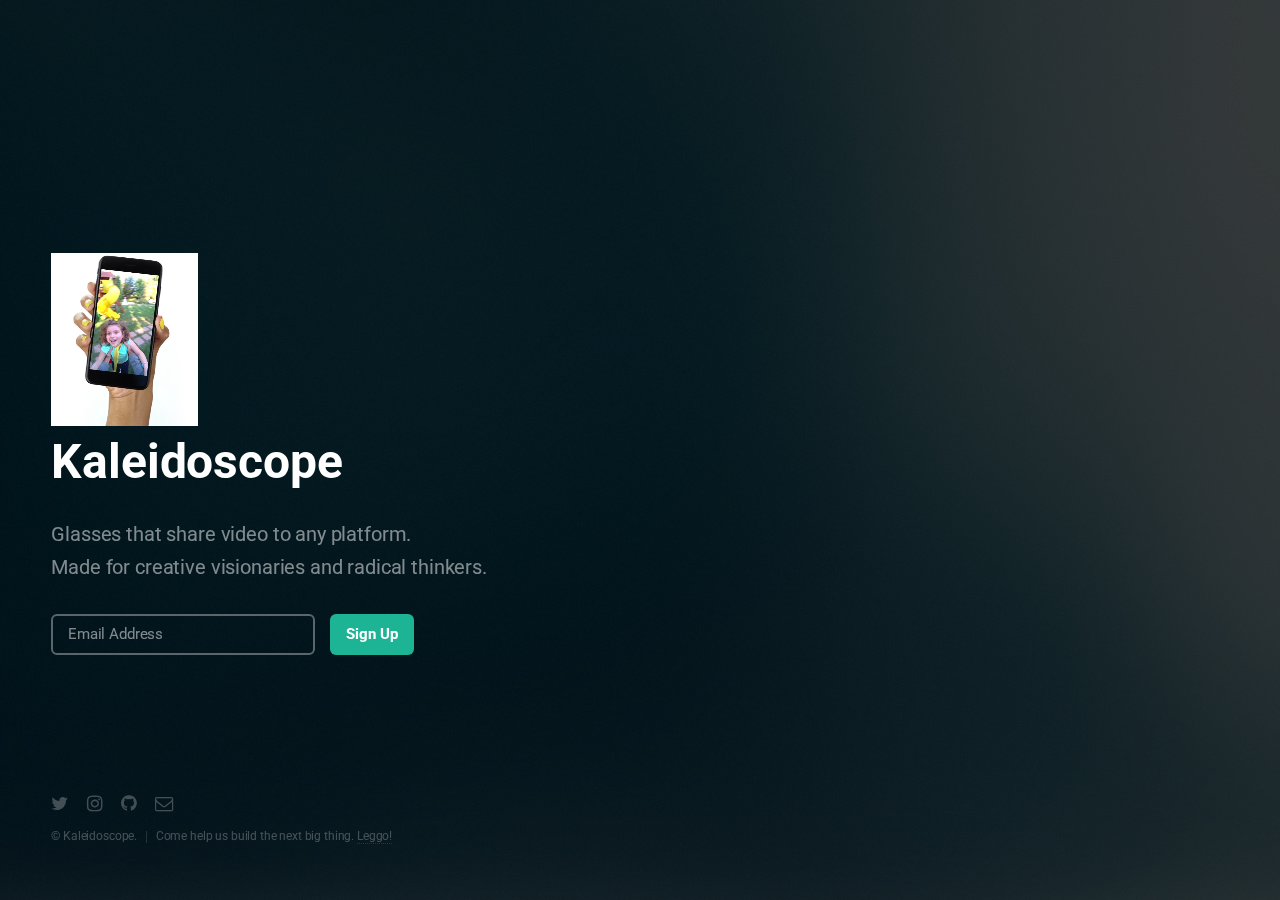
==== new/index.html @ 148930d8 "Use html5 video" ====
<!DOCTYPE HTML>
<!--
	Eventually by HTML5 UP
	html5up.net | @ajlkn
	Free for personal and commercial use under the CCA 3.0 license (html5up.net/license)
-->
<html>
	<head>
		<title>Kaleidoscope</title>
		<meta charset="utf-8" />
		<meta name="viewport" content="width=device-width, initial-scale=1, user-scalable=no" />
		<!--[if lte IE 8]><script src="assets/js/ie/html5shiv.js"></script><![endif]-->
		<link rel="stylesheet" href="assets/css/main.css" />
		<!--[if lte IE 8]><link rel="stylesheet" href="assets/css/ie8.css" /><![endif]-->
		<!--[if lte IE 9]><link rel="stylesheet" href="assets/css/ie9.css" /><![endif]-->
	</head>
	<body>

		<!-- Header -->
			<header id="header">
				<video style="width: 10em;" loop autoplay muted poster="images/circle.jpg">
				  <source src="images/circle.webm" type="video/webm">
				  <source src="images/circle.mp4" type="video/mp4">
				  Your browser does not support HTML5 video.
				</video>
				<h1>Kaleidoscope</h1>
				<p>Glasses that share video to any platform.<br />
				Made for creative visionaries and radical thinkers.</p>
			</header>

		<!-- Signup Form -->
			<form id="signup-form" method="post" action="#">
				<input type="email" name="email" id="email" placeholder="Email Address" />
				<input type="submit" value="Sign Up" />
			</form>

		<!-- Footer -->
			<footer id="footer">
				<ul class="icons">
					<li><a href="#" class="icon fa-twitter"><span class="label">Twitter</span></a></li>
					<li><a href="https://www.instagram.com/kaleidos.co/" class="icon fa-instagram"><span class="label">Instagram</span></a></li>
					<li><a href="#" class="icon fa-github"><span class="label">GitHub</span></a></li>
					<li><a href="&#109;&#x61;&#105;&#x6c;&#116;&#111;&#x3a;&#x76;&#105;&#x65;&#119;&#115;&#x40;&#x6b;&#x61;&#108;&#x65;&#x69;&#100;&#x6f;&#x73;&#x2e;&#99;&#111;" class="icon fa-envelope-o"><span class="label">Email</span></a></li>
				</ul>
				<ul class="copyright">
					<li>&copy; Kaleidoscope.</li><li>Come help us build the next big thing. <a href="&#109;&#x61;&#105;&#x6c;&#116;&#111;&#x3a;&#x76;&#105;&#x65;&#119;&#115;&#x40;&#x6b;&#x61;&#108;&#x65;&#x69;&#100;&#x6f;&#x73;&#x2e;&#99;&#111;">Leggo!</a></li>
				</ul>
			</footer>

		<!-- Scripts -->
			<!--[if lte IE 8]><script src="assets/js/ie/respond.min.js"></script><![endif]-->
			<script src="assets/js/main.js"></script>

	</body>
</html>
---- new/assets/css/main.css ----
@import url(font-awesome.min.css);
@import url("https://fonts.googleapis.com/css?family=Roboto:400,700");

/*
	Eventually by HTML5 UP
	html5up.net | @ajlkn
	Free for personal and commercial use under the CCA 3.0 license (html5up.net/license)
*/

/* Reset */

	html, body, div, span, applet, object, iframe, h1, h2, h3, h4, h5, h6, p, blockquote, pre, a, abbr, acronym, address, big, cite, code, del, dfn, em, img, ins, kbd, q, s, samp, small, strike, strong, sub, sup, tt, var, b, u, i, center, dl, dt, dd, ol, ul, li, fieldset, form, label, legend, table, caption, tbody, tfoot, thead, tr, th, td, article, aside, canvas, details, embed, figure, figcaption, footer, header, hgroup, menu, nav, output, ruby, section, summary, time, mark, audio, video {
		margin: 0;
		padding: 0;
		border: 0;
		font-size: 100%;
		font: inherit;
		vertical-align: baseline;
	}

	article, aside, details, figcaption, figure, footer, header, hgroup, menu, nav, section {
		display: block;
	}

	body {
		line-height: 1;
	}

	ol, ul {
		list-style: none;
	}

	blockquote, q {
		quotes: none;
	}

	blockquote:before, blockquote:after, q:before, q:after {
		content: '';
		content: none;
	}

	table {
		border-collapse: collapse;
		border-spacing: 0;
	}

	body {
		-webkit-text-size-adjust: none;
	}

/* Box Model */

	*, *:before, *:after {
		-moz-box-sizing: border-box;
		-webkit-box-sizing: border-box;
		box-sizing: border-box;
	}

/* Basic */

	@-ms-viewport {
		width: device-width;
	}

	body {
		-ms-overflow-style: scrollbar;
	}

	@media screen and (max-width: 480px) {

		html, body {
			min-width: 320px;
		}

	}

	html, body {
		height: 100%;
		overflow-x: hidden;
		width: 100%;
	}

		@media screen and (max-height: 640px) {

			html, body {
				height: auto;
				min-height: 100%;
			}

		}

	body {
		display: -moz-flex;
		display: -webkit-flex;
		display: -ms-flex;
		display: flex;
		-moz-flex-direction: column;
		-webkit-flex-direction: column;
		-ms-flex-direction: column;
		flex-direction: column;
		-moz-justify-content: center;
		-webkit-justify-content: center;
		-ms-justify-content: center;
		justify-content: center;
		background-color: #000;
		padding: 6em 4em 4em 4em;
	}

		body > * {
			position: relative;
			z-index: 2;
		}

		body.is-loading *, body.is-loading *:before, body.is-loading *:after {
			-moz-animation: none !important;
			-webkit-animation: none !important;
			-ms-animation: none !important;
			animation: none !important;
			-moz-transition: none !important;
			-webkit-transition: none !important;
			-ms-transition: none !important;
			transition: none !important;
		}

		@media screen and (max-width: 1680px) {

			body {
				padding: 6em 3.5em 3.5em 3.5em;
			}

		}

		@media screen and (max-width: 736px) {

			body {
				padding: 5em 2em 2em 2em;
			}

		}

		@media screen and (max-width: 360px) {

			body {
				padding: 5em 1.25em 1.25em 1.25em;
			}

		}

/* BG */

	#bg {
		-moz-transition: opacity 2s ease-in-out;
		-webkit-transition: opacity 2s ease-in-out;
		-ms-transition: opacity 2s ease-in-out;
		transition: opacity 2s ease-in-out;
		height: 100%;
		left: 0;
		opacity: 0.25;
		position: fixed;
		top: 0;
		width: 100%;
		z-index: 1;
	}

		#bg div {
			-moz-transition: opacity 3s ease, visibility 3s;
			-webkit-transition: opacity 3s ease, visibility 3s;
			-ms-transition: opacity 3s ease, visibility 3s;
			transition: opacity 3s ease, visibility 3s;
			background-size: cover;
			height: 100%;
			left: 0;
			opacity: 0;
			position: absolute;
			top: 0;
			visibility: hidden;
			width: 150%;
		}

			#bg div.visible {
				-moz-animation: bg 45s linear infinite;
				-webkit-animation: bg 45s linear infinite;
				-ms-animation: bg 45s linear infinite;
				animation: bg 45s linear infinite;
				opacity: 1;
				visibility: visible;
				z-index: 1;
			}

				#bg div.visible.top {
					z-index: 2;
				}

				@media screen and (max-width: 1280px) {

					#bg div.visible {
						-moz-animation: bg 29.25s linear infinite;
						-webkit-animation: bg 29.25s linear infinite;
						-ms-animation: bg 29.25s linear infinite;
						animation: bg 29.25s linear infinite;
					}

				}

				@media screen and (max-width: 736px) {

					#bg div.visible {
						-moz-animation: bg 18s linear infinite;
						-webkit-animation: bg 18s linear infinite;
						-ms-animation: bg 18s linear infinite;
						animation: bg 18s linear infinite;
					}

				}

			#bg div:only-child {
				-moz-animation-direction: alternate !important;
				-webkit-animation-direction: alternate !important;
				-ms-animation-direction: alternate !important;
				animation-direction: alternate !important;
			}

		body.is-loading #bg {
			opacity: 0;
		}

	@-moz-keyframes bg {
		0% {
			-moz-transform: translateX(0);
			-webkit-transform: translateX(0);
			-ms-transform: translateX(0);
			transform: translateX(0);
		}

		100% {
			-moz-transform: translateX(-25%);
			-webkit-transform: translateX(-25%);
			-ms-transform: translateX(-25%);
			transform: translateX(-25%);
		}
	}

	@-webkit-keyframes bg {
		0% {
			-moz-transform: translateX(0);
			-webkit-transform: translateX(0);
			-ms-transform: translateX(0);
			transform: translateX(0);
		}

		100% {
			-moz-transform: translateX(-25%);
			-webkit-transform: translateX(-25%);
			-ms-transform: translateX(-25%);
			transform: translateX(-25%);
		}
	}

	@-ms-keyframes bg {
		0% {
			-moz-transform: translateX(0);
			-webkit-transform: translateX(0);
			-ms-transform: translateX(0);
			transform: translateX(0);
		}

		100% {
			-moz-transform: translateX(-25%);
			-webkit-transform: translateX(-25%);
			-ms-transform: translateX(-25%);
			transform: translateX(-25%);
		}
	}

	@keyframes bg {
		0% {
			-moz-transform: translateX(0);
			-webkit-transform: translateX(0);
			-ms-transform: translateX(0);
			transform: translateX(0);
		}

		100% {
			-moz-transform: translateX(-25%);
			-webkit-transform: translateX(-25%);
			-ms-transform: translateX(-25%);
			transform: translateX(-25%);
		}
	}

/* Type */

	body, input, select, textarea {
		color: rgba(255, 255, 255, 0.75);
		font-family: "Roboto", sans-serif;
		font-size: 16pt;
		font-weight: 400;
		letter-spacing: -0.01em;
		line-height: 1.65em;
	}

		@media screen and (max-width: 1680px) {

			body, input, select, textarea {
				font-size: 12pt;
			}

		}

		@media screen and (max-width: 1280px) {

			body, input, select, textarea {
				font-size: 11pt;
			}

		}

		@media screen and (max-width: 980px) {

			body, input, select, textarea {
				font-size: 12pt;
			}

		}

		@media screen and (max-width: 736px) {

			body, input, select, textarea {
				font-size: 12pt;
			}

		}

		@media screen and (max-width: 480px) {

			body, input, select, textarea {
				font-size: 12pt;
			}

		}

	a {
		-moz-transition: border-bottom-color 0.2s ease, color 0.2s ease;
		-webkit-transition: border-bottom-color 0.2s ease, color 0.2s ease;
		-ms-transition: border-bottom-color 0.2s ease, color 0.2s ease;
		transition: border-bottom-color 0.2s ease, color 0.2s ease;
		border-bottom: dotted 1px rgba(255, 255, 255, 0.25);
		color: #1cb495;
		text-decoration: none;
	}

		a:hover {
			border-bottom-color: transparent;
			color: #1cb495 !important;
			text-decoration: none;
		}

	strong, b {
		color: #fff;
		font-weight: 700;
	}

	em, i {
		font-style: italic;
	}

	p {
		margin: 0 0 2em 0;
	}

	h1, h2, h3, h4, h5, h6 {
		color: #fff;
		font-weight: 700;
		line-height: 1em;
		margin: 0 0 1em 0;
	}

		h1 a, h2 a, h3 a, h4 a, h5 a, h6 a {
			color: inherit;
			text-decoration: none;
		}

	h1 {
		font-size: 2.5em;
		line-height: 1.25em;
	}

	h2 {
		font-size: 1.75em;
		line-height: 1.5em;
	}

	h3 {
		font-size: 1.35em;
		line-height: 1.5em;
	}

	h4 {
		font-size: 1.1em;
		line-height: 1.5em;
	}

	h5 {
		font-size: 0.9em;
		line-height: 1.5em;
	}

	h6 {
		font-size: 0.7em;
		line-height: 1.5em;
	}

	sub {
		font-size: 0.8em;
		position: relative;
		top: 0.5em;
	}

	sup {
		font-size: 0.8em;
		position: relative;
		top: -0.5em;
	}

	blockquote {
		border-left: solid 8px rgba(255, 255, 255, 0.35);
		font-style: italic;
		margin: 0 0 2em 0;
		padding: 0.5em 0 0.5em 2em;
	}

	code {
		background: rgba(255, 255, 255, 0.125);
		border-radius: 6px;
		border: solid 2px rgba(255, 255, 255, 0.35);
		font-family: "Courier New", monospace;
		font-size: 0.9em;
		margin: 0 0.25em;
		padding: 0.25em 0.65em;
	}

	pre {
		-webkit-overflow-scrolling: touch;
		font-family: "Courier New", monospace;
		font-size: 0.9em;
		margin: 0 0 2em 0;
	}

		pre code {
			display: block;
			line-height: 1.75em;
			padding: 1em 1.5em;
			overflow-x: auto;
		}

	hr {
		border: 0;
		border-bottom: solid 2px rgba(255, 255, 255, 0.35);
		margin: 2em 0;
	}

		hr.major {
			margin: 3em 0;
		}

/* Section/Article */

	section.special, article.special {
		text-align: center;
	}

	header p {
		color: rgba(255, 255, 255, 0.5);
		position: relative;
		margin: 0 0 1.5em 0;
	}

	header h2 + p {
		font-size: 1.25em;
		margin-top: -1em;
		line-height: 1.5em;
	}

	header h3 + p {
		font-size: 1.1em;
		margin-top: -0.8em;
		line-height: 1.5em;
	}

	header h4 + p,
	header h5 + p,
	header h6 + p {
		font-size: 0.9em;
		margin-top: -0.6em;
		line-height: 1.5em;
	}

	@media screen and (max-width: 980px) {

		header br {
			display: none;
		}

	}

	@media screen and (max-width: 736px) {

		header br {
			display: inline;
		}

	}

	@media screen and (max-width: 480px) {

		header br {
			display: none;
		}

	}

/* Icon */

	.icon {
		text-decoration: none;
		border-bottom: none;
		position: relative;
	}

		.icon:before {
			-moz-osx-font-smoothing: grayscale;
			-webkit-font-smoothing: antialiased;
			font-family: FontAwesome;
			font-style: normal;
			font-weight: normal;
			text-transform: none !important;
		}

		.icon > .label {
			display: none;
		}

/* List */

	ol {
		list-style: decimal;
		margin: 0 0 2em 0;
		padding-left: 1.25em;
	}

		ol li {
			padding-left: 0.25em;
		}

	ul {
		list-style: disc;
		margin: 0 0 2em 0;
		padding-left: 1em;
	}

		ul li {
			padding-left: 0.5em;
		}

		ul.icons {
			cursor: default;
			list-style: none;
			padding-left: 0;
		}

			ul.icons li {
				display: inline-block;
				padding: 0 1em 0 0;
			}

				ul.icons li:last-child {
					padding-right: 0;
				}

				ul.icons li .icon:before {
					font-size: 1.25em;
				}

				ul.icons li a {
					color: inherit;
				}

/* Form */

	form {
		margin: 0 0 2em 0;
	}

		form .message {
			text-decoration: none;
			-moz-transition: opacity 0.2s ease-in-out, -moz-transform 0.2s ease-in-out;
			-webkit-transition: opacity 0.2s ease-in-out, -webkit-transform 0.2s ease-in-out;
			-ms-transition: opacity 0.2s ease-in-out, -ms-transform 0.2s ease-in-out;
			transition: opacity 0.2s ease-in-out, transform 0.2s ease-in-out;
			-moz-transform: scale(1.05);
			-webkit-transform: scale(1.05);
			-ms-transform: scale(1.05);
			transform: scale(1.05);
			height: 2.75em;
			line-height: 2.75em;
			opacity: 0;
		}

			form .message:before {
				-moz-osx-font-smoothing: grayscale;
				-webkit-font-smoothing: antialiased;
				font-family: FontAwesome;
				font-style: normal;
				font-weight: normal;
				text-transform: none !important;
			}

			form .message:before {
				margin-right: 0.5em;
			}

			form .message.visible {
				-moz-transform: scale(1);
				-webkit-transform: scale(1);
				-ms-transform: scale(1);
				transform: scale(1);
				opacity: 1;
			}

			form .message.success {
				color: #1cb495;
			}

				form .message.success:before {
					content: '\f00c';
				}

			form .message.failure {
				color: #ff2361;
			}

				form .message.failure:before {
					content: '\f119';
				}

	label {
		color: #fff;
		display: block;
		font-size: 0.9em;
		font-weight: 700;
		margin: 0 0 1em 0;
	}

	@-moz-keyframes focus {
		0% {
			-moz-transform: scale(1);
			-webkit-transform: scale(1);
			-ms-transform: scale(1);
			transform: scale(1);
		}

		50% {
			-moz-transform: scale(1.025);
			-webkit-transform: scale(1.025);
			-ms-transform: scale(1.025);
			transform: scale(1.025);
		}

		100% {
			-moz-transform: scale(1);
			-webkit-transform: scale(1);
			-ms-transform: scale(1);
			transform: scale(1);
		}
	}

	@-webkit-keyframes focus {
		0% {
			-moz-transform: scale(1);
			-webkit-transform: scale(1);
			-ms-transform: scale(1);
			transform: scale(1);
		}

		50% {
			-moz-transform: scale(1.025);
			-webkit-transform: scale(1.025);
			-ms-transform: scale(1.025);
			transform: scale(1.025);
		}

		100% {
			-moz-transform: scale(1);
			-webkit-transform: scale(1);
			-ms-transform: scale(1);
			transform: scale(1);
		}
	}

	@-ms-keyframes focus {
		0% {
			-moz-transform: scale(1);
			-webkit-transform: scale(1);
			-ms-transform: scale(1);
			transform: scale(1);
		}

		50% {
			-moz-transform: scale(1.025);
			-webkit-transform: scale(1.025);
			-ms-transform: scale(1.025);
			transform: scale(1.025);
		}

		100% {
			-moz-transform: scale(1);
			-webkit-transform: scale(1);
			-ms-transform: scale(1);
			transform: scale(1);
		}
	}

	@keyframes focus {
		0% {
			-moz-transform: scale(1);
			-webkit-transform: scale(1);
			-ms-transform: scale(1);
			transform: scale(1);
		}

		50% {
			-moz-transform: scale(1.025);
			-webkit-transform: scale(1.025);
			-ms-transform: scale(1.025);
			transform: scale(1.025);
		}

		100% {
			-moz-transform: scale(1);
			-webkit-transform: scale(1);
			-ms-transform: scale(1);
			transform: scale(1);
		}
	}

	input[type="text"],
	input[type="password"],
	input[type="email"],
	select,
	textarea {
		-moz-appearance: none;
		-webkit-appearance: none;
		-ms-appearance: none;
		appearance: none;
		-moz-transform: scale(1);
		-webkit-transform: scale(1);
		-ms-transform: scale(1);
		transform: scale(1);
		-moz-transition: border-color 0.2s ease, background-color 0.2s ease;
		-webkit-transition: border-color 0.2s ease, background-color 0.2s ease;
		-ms-transition: border-color 0.2s ease, background-color 0.2s ease;
		transition: border-color 0.2s ease, background-color 0.2s ease;
		background-color: transparent;
		border-radius: 6px;
		border: none;
		border: solid 2px rgba(255, 255, 255, 0.35);
		color: inherit;
		display: block;
		outline: 0;
		padding: 0 1em;
		text-decoration: none;
		width: 100%;
	}

		input[type="text"]:invalid,
		input[type="password"]:invalid,
		input[type="email"]:invalid,
		select:invalid,
		textarea:invalid {
			box-shadow: none;
		}

		input[type="text"]:focus,
		input[type="password"]:focus,
		input[type="email"]:focus,
		select:focus,
		textarea:focus {
			-moz-animation: focus 0.1s;
			-webkit-animation: focus 0.1s;
			-ms-animation: focus 0.1s;
			animation: focus 0.1s;
			background-color: rgba(255, 255, 255, 0.125);
			border-color: #1cb495;
		}

	.select-wrapper {
		text-decoration: none;
		display: block;
		position: relative;
	}

		.select-wrapper:before {
			-moz-osx-font-smoothing: grayscale;
			-webkit-font-smoothing: antialiased;
			font-family: FontAwesome;
			font-style: normal;
			font-weight: normal;
			text-transform: none !important;
		}

		.select-wrapper:before {
			color: rgba(255, 255, 255, 0.35);
			content: '\f078';
			display: block;
			height: 2.75em;
			line-height: 2.75em;
			pointer-events: none;
			position: absolute;
			right: 0;
			text-align: center;
			top: 0;
			width: 2.75em;
		}

		.select-wrapper select::-ms-expand {
			display: none;
		}

	input[type="text"],
	input[type="password"],
	input[type="email"],
	select {
		height: 2.75em;
	}

	textarea {
		padding: 0.75em 1em;
	}

	input[type="checkbox"],
	input[type="radio"] {
		-moz-appearance: none;
		-webkit-appearance: none;
		-ms-appearance: none;
		appearance: none;
		display: block;
		float: left;
		margin-right: -2em;
		opacity: 0;
		width: 1em;
		z-index: -1;
	}

		input[type="checkbox"] + label,
		input[type="radio"] + label {
			text-decoration: none;
			color: rgba(255, 255, 255, 0.75);
			cursor: pointer;
			display: inline-block;
			font-size: 1em;
			font-weight: 400;
			padding-left: 2.4em;
			padding-right: 0.75em;
			position: relative;
		}

			input[type="checkbox"] + label:before,
			input[type="radio"] + label:before {
				-moz-osx-font-smoothing: grayscale;
				-webkit-font-smoothing: antialiased;
				font-family: FontAwesome;
				font-style: normal;
				font-weight: normal;
				text-transform: none !important;
			}

			input[type="checkbox"] + label:before,
			input[type="radio"] + label:before {
				background: rgba(255, 255, 255, 0.125);
				border-radius: 6px;
				border: solid 2px rgba(255, 255, 255, 0.35);
				content: '';
				display: inline-block;
				height: 1.65em;
				left: 0;
				line-height: 1.58125em;
				position: absolute;
				text-align: center;
				top: 0;
				width: 1.65em;
			}

		input[type="checkbox"]:checked + label:before,
		input[type="radio"]:checked + label:before {
			background: #1cb495;
			border-color: #1cb495;
			color: #ffffff;
			content: '\f00c';
		}

		input[type="checkbox"]:focus + label:before,
		input[type="radio"]:focus + label:before {
			border-color: #1cb495;
			box-shadow: 0 0 0 2px #1cb495;
		}

	input[type="checkbox"] + label:before {
		border-radius: 6px;
	}

	input[type="radio"] + label:before {
		border-radius: 100%;
	}

	::-webkit-input-placeholder {
		color: rgba(255, 255, 255, 0.5) !important;
		opacity: 1.0;
	}

	:-moz-placeholder {
		color: rgba(255, 255, 255, 0.5) !important;
		opacity: 1.0;
	}

	::-moz-placeholder {
		color: rgba(255, 255, 255, 0.5) !important;
		opacity: 1.0;
	}

	:-ms-input-placeholder {
		color: rgba(255, 255, 255, 0.5) !important;
		opacity: 1.0;
	}

	.formerize-placeholder {
		color: rgba(255, 255, 255, 0.5) !important;
		opacity: 1.0;
	}

/* Button */

	input[type="submit"],
	input[type="reset"],
	input[type="button"],
	button,
	.button {
		-moz-appearance: none;
		-webkit-appearance: none;
		-ms-appearance: none;
		appearance: none;
		-moz-transition: background-color 0.2s ease-in-out, color 0.2s ease-in-out, opacity 0.2s ease-in-out;
		-webkit-transition: background-color 0.2s ease-in-out, color 0.2s ease-in-out, opacity 0.2s ease-in-out;
		-ms-transition: background-color 0.2s ease-in-out, color 0.2s ease-in-out, opacity 0.2s ease-in-out;
		transition: background-color 0.2s ease-in-out, color 0.2s ease-in-out, opacity 0.2s ease-in-out;
		background-color: #1cb495;
		border-radius: 6px;
		border: 0;
		color: #ffffff !important;
		cursor: pointer;
		display: inline-block;
		font-weight: 700;
		height: 2.75em;
		line-height: 2.75em;
		padding: 0 1.125em;
		text-align: center;
		text-decoration: none;
		white-space: nowrap;
	}

		input[type="submit"]:hover,
		input[type="reset"]:hover,
		input[type="button"]:hover,
		button:hover,
		.button:hover {
			background-color: #1fcaa7;
		}

		input[type="submit"]:active,
		input[type="reset"]:active,
		input[type="button"]:active,
		button:active,
		.button:active {
			background-color: #199e83;
		}

		input[type="submit"].disabled, input[type="submit"]:disabled,
		input[type="reset"].disabled,
		input[type="reset"]:disabled,
		input[type="button"].disabled,
		input[type="button"]:disabled,
		button.disabled,
		button:disabled,
		.button.disabled,
		.button:disabled {
			opacity: 0.5;
		}

		@media screen and (max-width: 480px) {

			input[type="submit"],
			input[type="reset"],
			input[type="button"],
			button,
			.button {
				padding: 0;
			}

		}

/* Header */

	#header h1 {
		font-size: 3.25em;
		margin: 0 0 0.55em 0;
	}

	#header p {
		font-size: 1.35em;
		line-height: 1.65em;
	}

	#header a {
		color: inherit;
	}

	@media screen and (max-width: 736px) {

		#header h1 {
			font-size: 2em;
		}

		#header p {
			font-size: 1em;
		}

	}

	@media screen and (max-width: 480px) {

		#header {
			margin: 0 0 1em 0;
		}

	}

/* Signup Form */

	#signup-form {
		display: -moz-flex;
		display: -webkit-flex;
		display: -ms-flex;
		display: flex;
		position: relative;
	}

		#signup-form input[type="text"],
		#signup-form input[type="password"],
		#signup-form input[type="email"] {
			width: 18em;
		}

		#signup-form > * {
			margin: 0 0 0 1em;
		}

		#signup-form > :first-child {
			margin: 0 0 0 0;
		}

		@media screen and (max-width: 480px) {

			#signup-form {
				-moz-flex-direction: column;
				-webkit-flex-direction: column;
				-ms-flex-direction: column;
				flex-direction: column;
			}

				#signup-form input[type="type"],
				#signup-form input[type="password"],
				#signup-form input[type="email"] {
					width: 100%;
				}

				#signup-form > * {
					margin: 1.25em 0 0 0;
				}

				#signup-form .message {
					bottom: -1.5em;
					font-size: 0.9em;
					height: 1em;
					left: 0;
					line-height: inherit;
					margin-top: 0;
					position: absolute;
				}

		}

/* Footer */

	#footer {
		-moz-transition: opacity 0.5s ease-in-out;
		-webkit-transition: opacity 0.5s ease-in-out;
		-ms-transition: opacity 0.5s ease-in-out;
		transition: opacity 0.5s ease-in-out;
		bottom: 4em;
		color: rgba(255, 255, 255, 0.5);
		left: 4em;
		opacity: 0.5;
		position: absolute;
	}

		#footer .icons {
			margin: 0 0 0.5em 0;
		}

		#footer .copyright {
			font-size: 0.8em;
			list-style: none;
			padding: 0;
		}

			#footer .copyright li {
				border-left: solid 1px rgba(255, 255, 255, 0.25);
				display: inline-block;
				line-height: 1em;
				margin: 0 0 0 0.75em;
				padding: 0 0 0 0.75em;
			}

				#footer .copyright li:first-child {
					border-left: 0;
					margin-left: 0;
					padding-left: 0;
				}

			#footer .copyright a {
				color: inherit;
			}

		#footer:hover {
			opacity: 1;
		}

		#footer > :last-child {
			margin-bottom: 0;
		}

		@media screen and (max-width: 1680px) {

			#footer {
				bottom: 3.5em;
				left: 3.5em;
			}

		}

		@media screen and (max-width: 736px) {

			#footer {
				bottom: 2em;
				left: 2em;
			}

		}

		@media screen and (max-width: 360px) {

			#footer {
				bottom: 1.25em;
				left: 1.25em;
			}

		}

		@media screen and (max-height: 640px) {

			#footer {
				bottom: auto;
				left: auto;
				margin: 1em 0 0 0;
				position: relative;
			}

		}
---- new/assets/css/ie8.css ----
/*
	Eventually by HTML5 UP
	html5up.net | @ajlkn
	Free for personal and commercial use under the CCA 3.0 license (html5up.net/license)
*/

/* BG */

	#bg {
		-ms-filter: "progid:DXImageTransform.Microsoft.Alpha(Opacity=25)";
	}

/* Type */

	body, input, select, textarea {
		color: #fff;
	}

/* Form */

	input[type="text"],
	input[type="password"],
	input[type="email"],
	select,
	textarea {
		border: solid 2px #fff;
	}
---- new/assets/css/ie9.css ----
/*
	Eventually by HTML5 UP
	html5up.net | @ajlkn
	Free for personal and commercial use under the CCA 3.0 license (html5up.net/license)
*/

/* Signup Form */

	#signup-form > * {
		display: inline-block;
		vertical-align: top;
	}
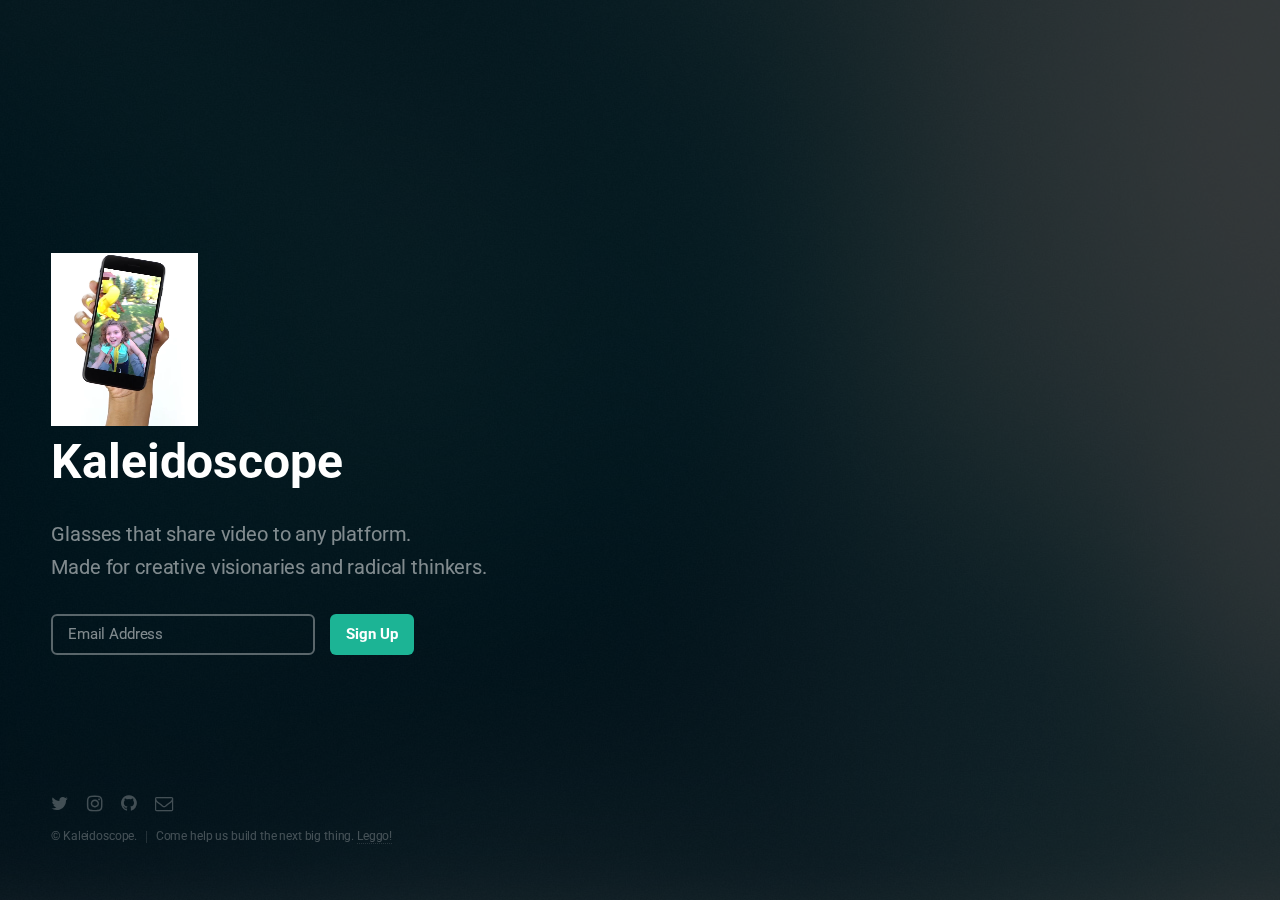
==== commit b8becc46: "Play inline" ====
--- a/new/index.html
+++ b/new/index.html
@@ -18,7 +18,7 @@
 
 		<!-- Header -->
 			<header id="header">
-				<video style="width: 10em;" loop autoplay muted poster="images/circle.jpg">
+				<video style="width: 10em;" loop muted autoplay playsinline webkit-playsinline poster="images/circle.jpg">
 				  <source src="images/circle.webm" type="video/webm">
 				  <source src="images/circle.mp4" type="video/mp4">
 				  Your browser does not support HTML5 video.
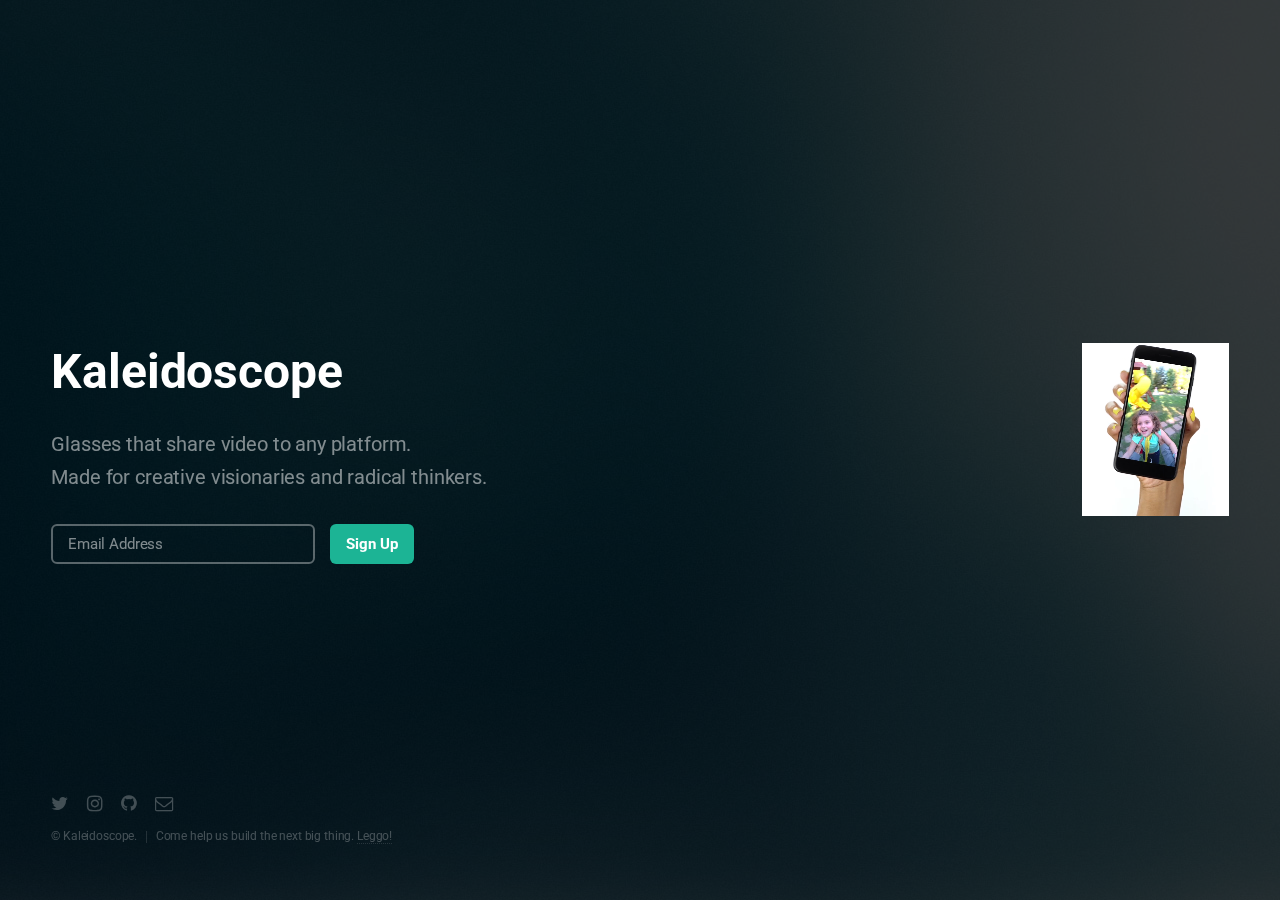
==== commit 4379f479: "Try floating video to right" ====
--- a/new/index.html
+++ b/new/index.html
@@ -18,7 +18,7 @@
 
 		<!-- Header -->
 			<header id="header">
-				<video style="width: 10em;" loop muted autoplay playsinline webkit-playsinline poster="images/circle.jpg">
+				<video style="width: 10em; float: right;" loop muted autoplay playsinline webkit-playsinline poster="images/circle.jpg">
 				  <source src="images/circle.webm" type="video/webm">
 				  <source src="images/circle.mp4" type="video/mp4">
 				  Your browser does not support HTML5 video.
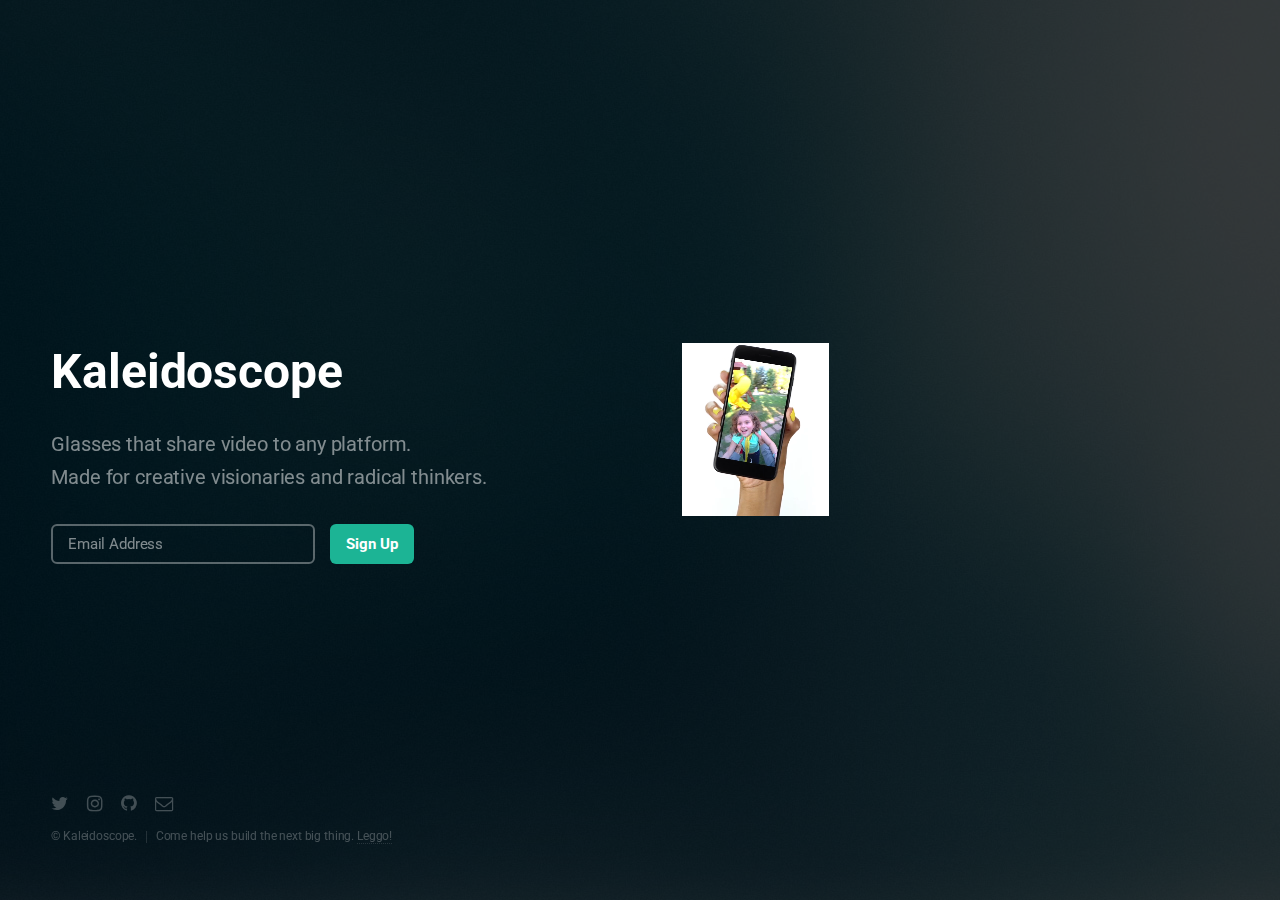
==== commit cd05807e: "Set max-width" ====
--- a/new/index.html
+++ b/new/index.html
@@ -17,7 +17,7 @@
 	<body>
 
 		<!-- Header -->
-			<header id="header">
+			<header id="header" style="max-width: 66%;">
 				<video style="width: 10em; float: right;" loop muted autoplay playsinline webkit-playsinline poster="images/circle.jpg">
 				  <source src="images/circle.webm" type="video/webm">
 				  <source src="images/circle.mp4" type="video/mp4">
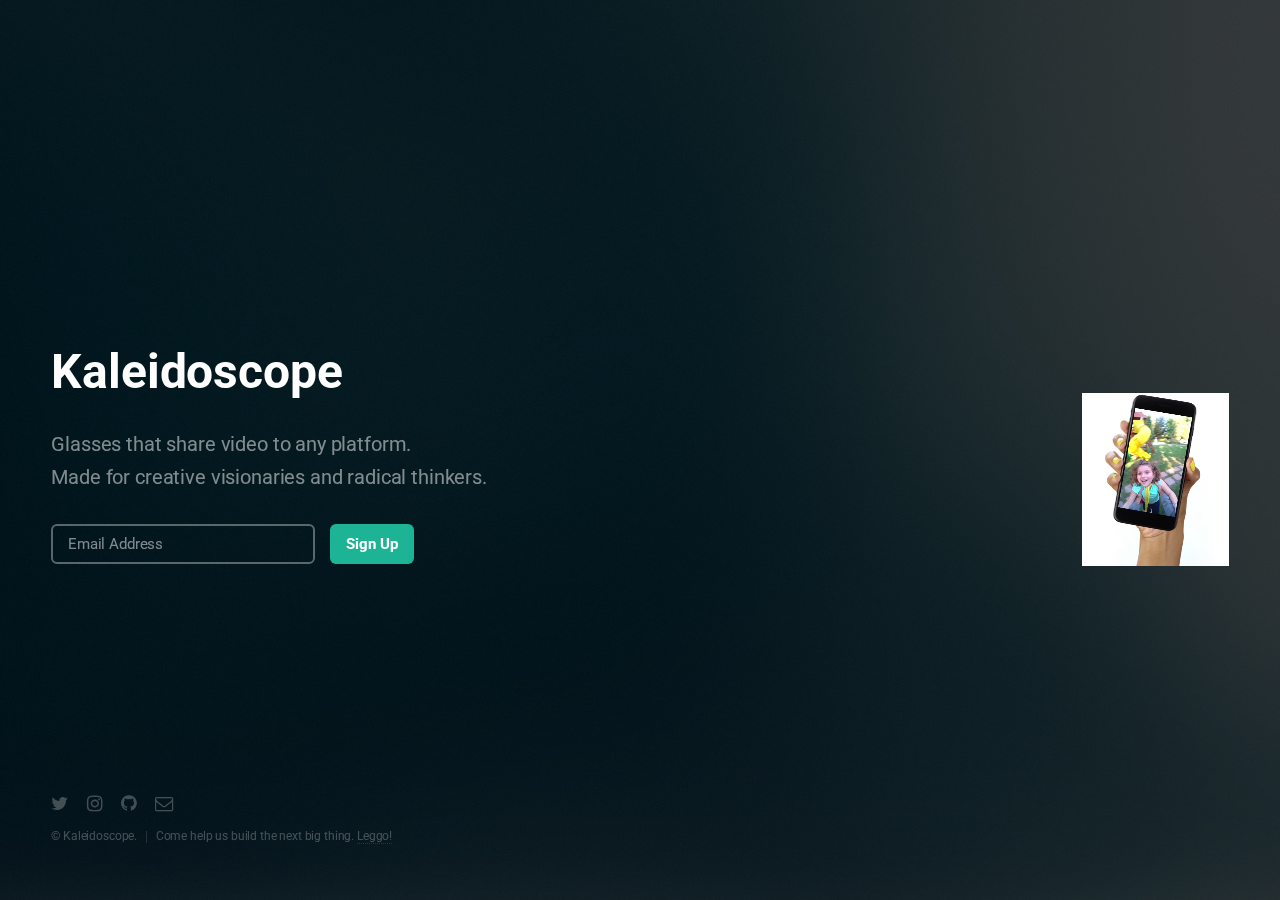
==== commit e3778498: "Make own section and push to right and up" ====
--- a/new/index.html
+++ b/new/index.html
@@ -17,12 +17,7 @@
 	<body>
 
 		<!-- Header -->
-			<header id="header" style="max-width: 66%;">
-				<video style="width: 10em; float: right;" loop muted autoplay playsinline webkit-playsinline poster="images/circle.jpg">
-				  <source src="images/circle.webm" type="video/webm">
-				  <source src="images/circle.mp4" type="video/mp4">
-				  Your browser does not support HTML5 video.
-				</video>
+			<header id="header">
 				<h1>Kaleidoscope</h1>
 				<p>Glasses that share video to any platform.<br />
 				Made for creative visionaries and radical thinkers.</p>
@@ -33,6 +28,14 @@
 				<input type="email" name="email" id="email" placeholder="Email Address" />
 				<input type="submit" value="Sign Up" />
 			</form>
+
+			<section "style: max-width: 66%;">
+				<video style="width: 10em; margin-top: -17%; float: right;" loop muted autoplay playsinline webkit-playsinline poster="images/circle.jpg">
+				  <source src="images/circle.webm" type="video/webm">
+				  <source src="images/circle.mp4" type="video/mp4">
+				  Your browser does not support HTML5 video.
+				</video>
+			</section>
 
 		<!-- Footer -->
 			<footer id="footer">
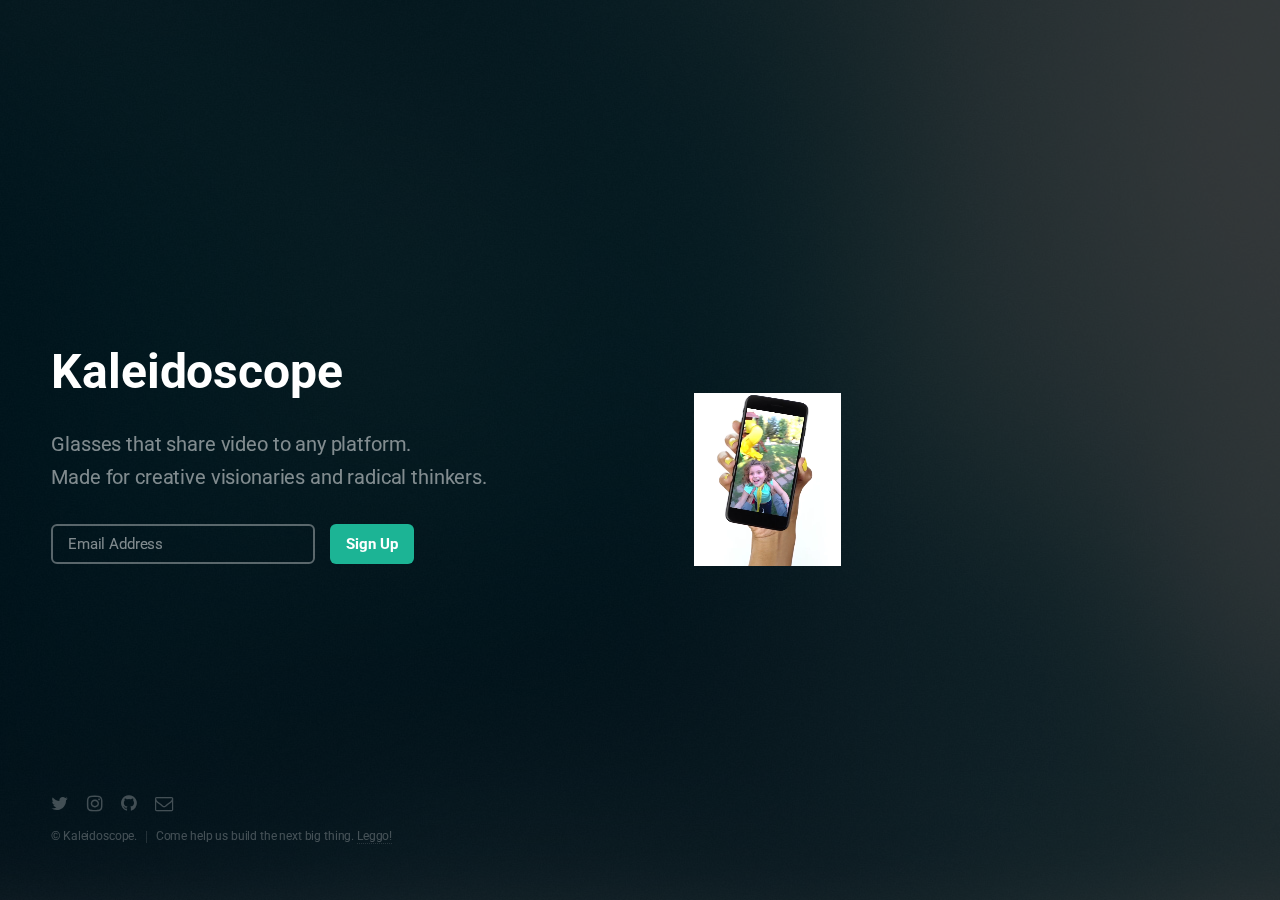
==== commit 27e707af: "Use margin" ====
--- a/new/index.html
+++ b/new/index.html
@@ -29,8 +29,8 @@
 				<input type="submit" value="Sign Up" />
 			</form>
 
-			<section "style: max-width: 66%;">
-				<video style="width: 10em; margin-top: -17%; float: right;" loop muted autoplay playsinline webkit-playsinline poster="images/circle.jpg">
+			<section>
+				<video style="width: 10em; margin: -17% 33% 0 0; float: right;" loop muted autoplay playsinline webkit-playsinline poster="images/circle.jpg">
 				  <source src="images/circle.webm" type="video/webm">
 				  <source src="images/circle.mp4" type="video/mp4">
 				  Your browser does not support HTML5 video.
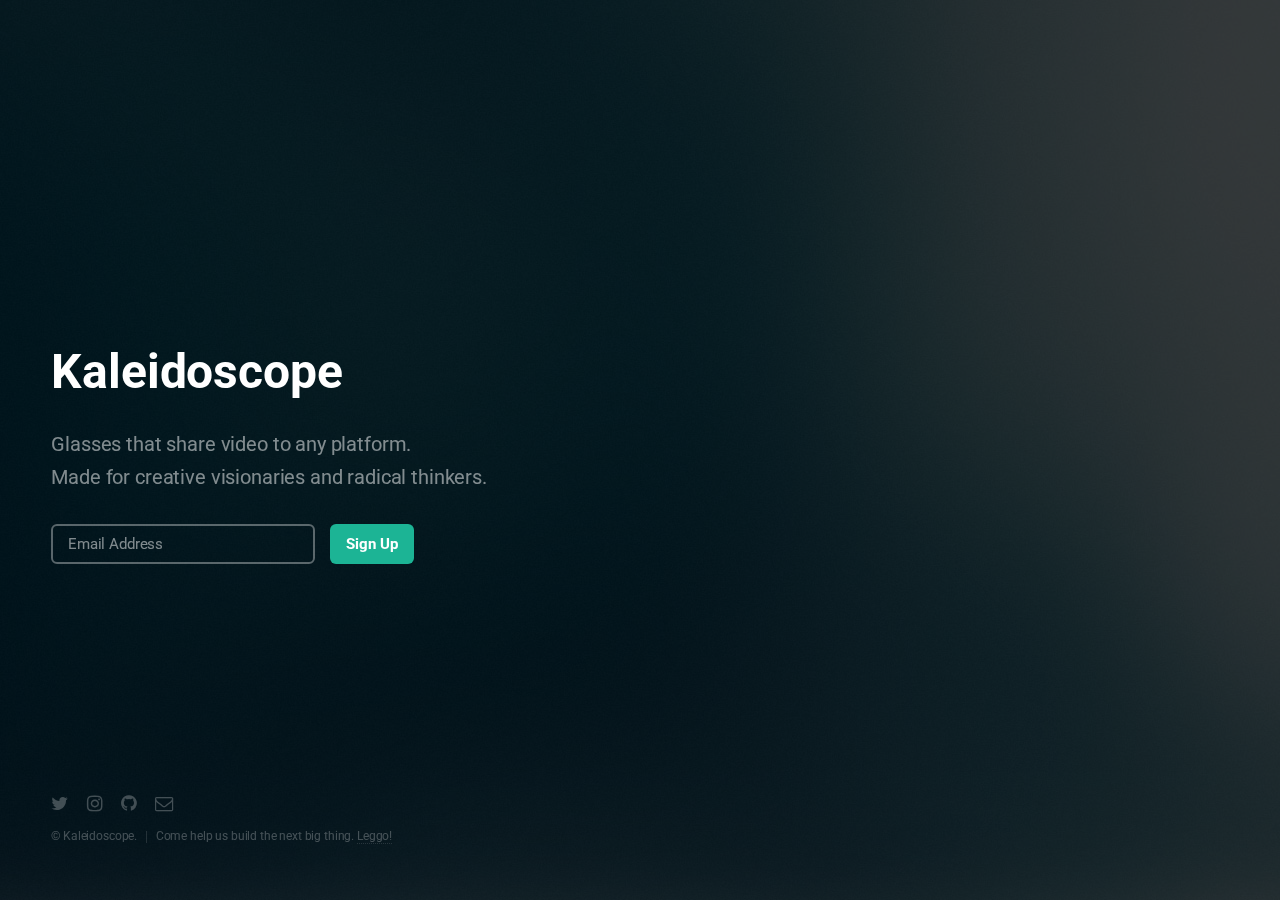
==== commit 66567b2a: "Update main.css" ====
--- a/new/index.html
+++ b/new/index.html
@@ -24,18 +24,20 @@
 			</header>
 
 		<!-- Signup Form -->
+			<div style="float: right; display: block;">
 			<form id="signup-form" method="post" action="#">
 				<input type="email" name="email" id="email" placeholder="Email Address" />
 				<input type="submit" value="Sign Up" />
 			</form>
 
 			<section>
-				<video style="width: 10em; margin: -17% 33% 0 0; float: right;" loop muted autoplay playsinline webkit-playsinline poster="images/circle.jpg">
+				<video style="position: absolute; top: -7.5em; right: 25%;" loop muted autoplay playsinline webkit-playsinline poster="images/circle.jpg">
 				  <source src="images/circle.webm" type="video/webm">
 				  <source src="images/circle.mp4" type="video/mp4">
 				  Your browser does not support HTML5 video.
 				</video>
 			</section>
+			</div>
 
 		<!-- Footer -->
 			<footer id="footer">
--- a/new/assets/css/main.css
+++ b/new/assets/css/main.css
@@ -495,12 +495,20 @@
 		line-height: 1.5em;
 	}
 
+	video {
+		width: 20em;
+	}
+
 	@media screen and (max-width: 980px) {
 
 		header br {
 			display: none;
 		}
 
+		video {
+			width: 18em;
+		}
+
 	}
 
 	@media screen and (max-width: 736px) {
@@ -509,12 +517,20 @@
 			display: inline;
 		}
 
+		video {
+			width: 16em;
+		}
+
 	}
 
 	@media screen and (max-width: 480px) {
 
 		header br {
 			display: none;
+		}
+
+		video {
+			width: 14em;
 		}
 
 	}
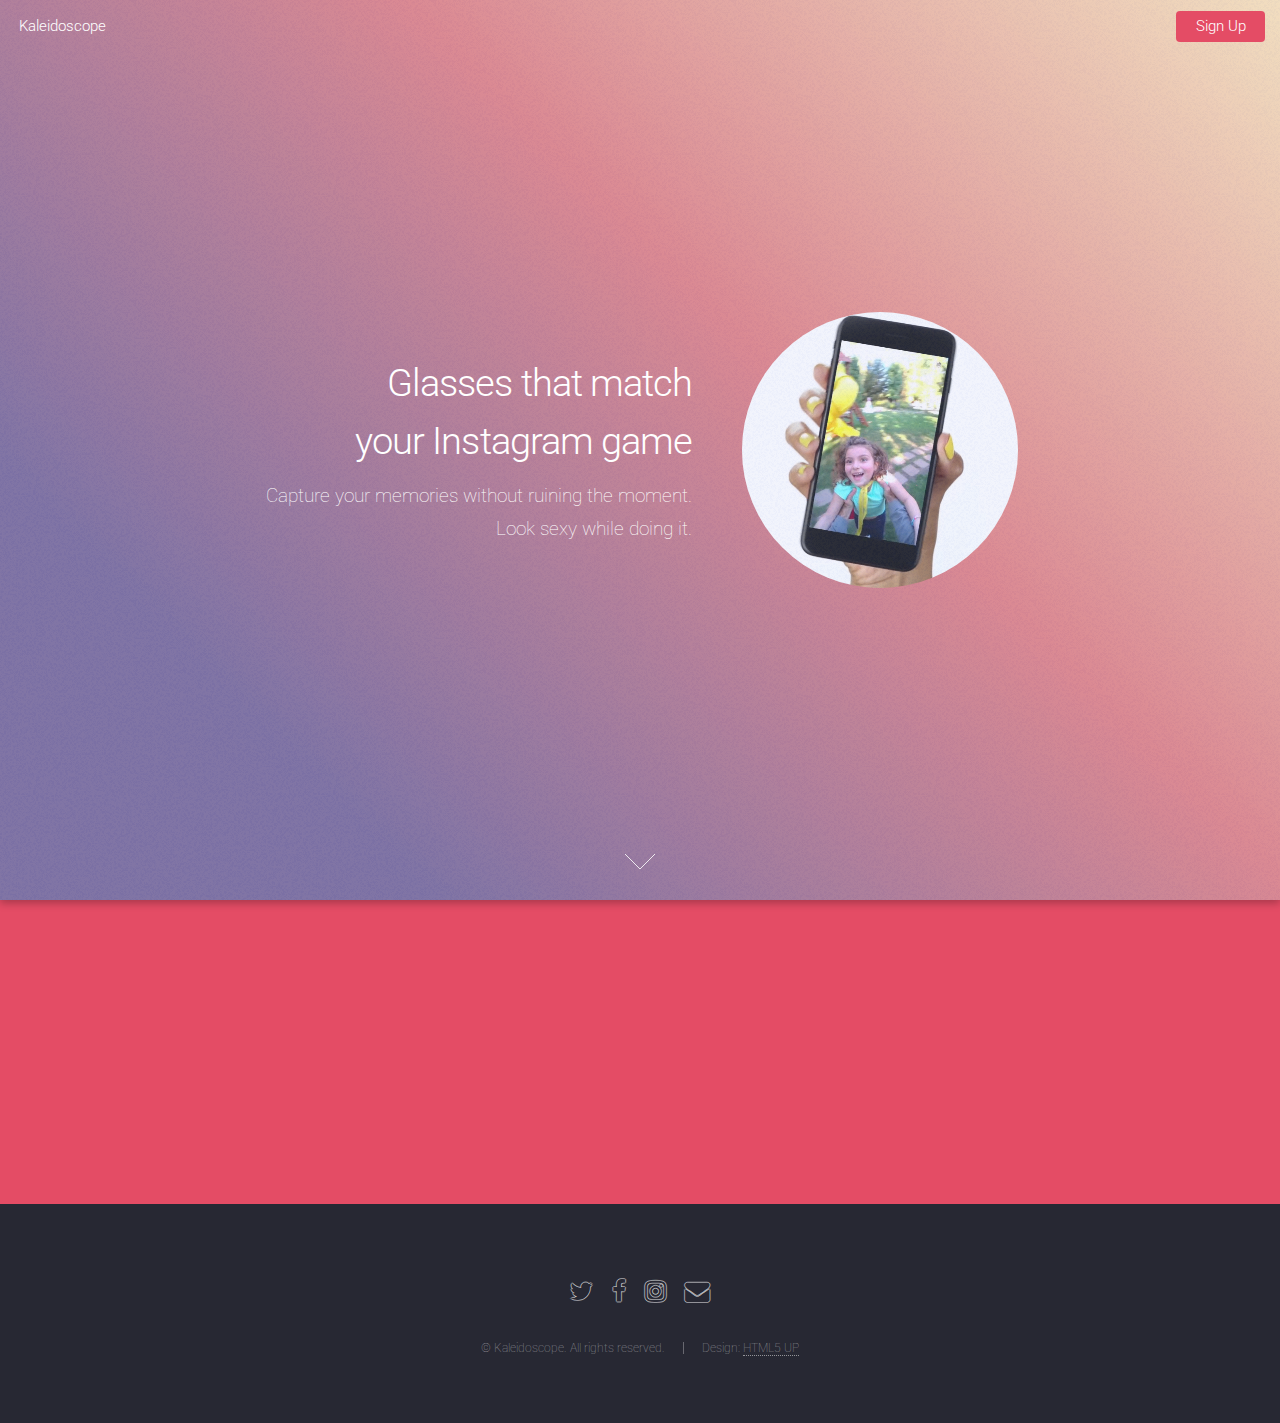
==== commit a2b123c3: "Move to new folder" ====
--- a/new/index.html
+++ b/new/index.html
@@ -1,6 +1,6 @@
 <!DOCTYPE HTML>
 <!--
-	Eventually by HTML5 UP
+	Landed by HTML5 UP
 	html5up.net | @ajlkn
 	Free for personal and commercial use under the CCA 3.0 license (html5up.net/license)
 -->
@@ -8,53 +8,84 @@
 	<head>
 		<title>Kaleidoscope</title>
 		<meta charset="utf-8" />
-		<meta name="viewport" content="width=device-width, initial-scale=1, user-scalable=no" />
+		<meta name="viewport" content="width=device-width, initial-scale=1" />
 		<!--[if lte IE 8]><script src="assets/js/ie/html5shiv.js"></script><![endif]-->
 		<link rel="stylesheet" href="assets/css/main.css" />
+		<!--[if lte IE 9]><link rel="stylesheet" href="assets/css/ie9.css" /><![endif]-->
 		<!--[if lte IE 8]><link rel="stylesheet" href="assets/css/ie8.css" /><![endif]-->
-		<!--[if lte IE 9]><link rel="stylesheet" href="assets/css/ie9.css" /><![endif]-->
 	</head>
-	<body>
+	<body class="landing">
+		<div id="page-wrapper">
 
-		<!-- Header -->
-			<header id="header">
-				<h1>Kaleidoscope</h1>
-				<p>Glasses that share video to any platform.<br />
-				Made for creative visionaries and radical thinkers.</p>
-			</header>
+			<!-- Header -->
+				<header id="header">
+					<h1 id="logo"><a href="index.html">Kaleidoscope</a></h1>
+					<nav id="nav">
+						<ul>
+							<li><a href="#five" class="button special">Sign Up</a></li>
+						</ul>
+					</nav>
+				</header>
 
-		<!-- Signup Form -->
-			<div style="float: right; display: block;">
-			<form id="signup-form" method="post" action="#">
-				<input type="email" name="email" id="email" placeholder="Email Address" />
-				<input type="submit" value="Sign Up" />
-			</form>
+			<!-- Banner -->
+				<section id="banner">
+					<div class="content">
+						<header>
+							<h2>Glasses that match <br /> your Instagram game</h2>
+							<p>Capture your memories without ruining the moment.<br />
+							Look sexy while doing it.</p>
+						</header>
+						<span class="image">
+							<video style="width: 100%;" loop muted autoplay playsinline webkit-playsinline poster="images/circle.jpg">
+							  <source src="images/circle.webm" type="video/webm">
+							  <source src="images/circle.mp4" type="video/mp4">
+							  Your browser does not support HTML5 video.
+							</video>
+						</span>
+					</div>
+					<a href="#five" class="goto-next scrolly">Next</a>
+				</section>
 
-			<section>
-				<video style="position: absolute; top: -7.5em; right: 25%;" loop muted autoplay playsinline webkit-playsinline poster="images/circle.jpg">
-				  <source src="images/circle.webm" type="video/webm">
-				  <source src="images/circle.mp4" type="video/mp4">
-				  Your browser does not support HTML5 video.
-				</video>
-			</section>
-			</div>
+			<!-- Five -->
+				<section id="five" class="wrapper style2 special fade">
+					<div class="container">
+						<header>
+							<h2>Be the first to know when we launch.</h2>
+							<p>Invite-only access to rollout this fall.</p>
+						</header>
+						<form method="post" action="#" class="container 50%">
+							<div class="row uniform 50%">
+								<div class="8u 12u$(xsmall)"><input type="email" name="email" id="email" placeholder="Your Email Address" /></div>
+								<div class="4u$ 12u$(xsmall)"><input type="submit" value="Sign Up" class="fit special" /></div>
+							</div>
+						</form>
+					</div>
+				</section>
 
-		<!-- Footer -->
-			<footer id="footer">
-				<ul class="icons">
-					<li><a href="#" class="icon fa-twitter"><span class="label">Twitter</span></a></li>
-					<li><a href="https://www.instagram.com/kaleidos.co/" class="icon fa-instagram"><span class="label">Instagram</span></a></li>
-					<li><a href="#" class="icon fa-github"><span class="label">GitHub</span></a></li>
-					<li><a href="&#109;&#x61;&#105;&#x6c;&#116;&#111;&#x3a;&#x76;&#105;&#x65;&#119;&#115;&#x40;&#x6b;&#x61;&#108;&#x65;&#x69;&#100;&#x6f;&#x73;&#x2e;&#99;&#111;" class="icon fa-envelope-o"><span class="label">Email</span></a></li>
-				</ul>
-				<ul class="copyright">
-					<li>&copy; Kaleidoscope.</li><li>Come help us build the next big thing. <a href="&#109;&#x61;&#105;&#x6c;&#116;&#111;&#x3a;&#x76;&#105;&#x65;&#119;&#115;&#x40;&#x6b;&#x61;&#108;&#x65;&#x69;&#100;&#x6f;&#x73;&#x2e;&#99;&#111;">Leggo!</a></li>
-				</ul>
-			</footer>
+			<!-- Footer -->
+				<footer id="footer">
+					<ul class="icons">
+						<li><a href="#" class="icon alt fa-twitter"><span class="label">Twitter</span></a></li>
+						<li><a href="#" class="icon alt fa-facebook"><span class="label">Facebook</span></a></li>
+						<li><a href="https://www.instagram.com/kaleidos.co/" class="icon alt fa-instagram"><span class="label">Instagram</span></a></li>
+						<li><a href="&#109;&#x61;&#105;&#x6c;&#116;&#111;&#x3a;&#x76;&#105;&#x65;&#119;&#115;&#x40;&#x6b;&#x61;&#108;&#x65;&#x69;&#100;&#x6f;&#x73;&#x2e;&#99;&#111;" class="icon alt fa-envelope"><span class="label">Email</span></a></li>
+					</ul>
+					<ul class="copyright">
+						<li>&copy; Kaleidoscope. All rights reserved.</li><li>Design: <a href="http://html5up.net">HTML5 UP</a></li>
+					</ul>
+				</footer>
+
+		</div>
 
 		<!-- Scripts -->
+			<script src="assets/js/jquery.min.js"></script>
+			<script src="assets/js/jquery.scrolly.min.js"></script>
+			<script src="assets/js/jquery.dropotron.min.js"></script>
+			<script src="assets/js/jquery.scrollex.min.js"></script>
+			<script src="assets/js/skel.min.js"></script>
+			<script src="assets/js/util.js"></script>
 			<!--[if lte IE 8]><script src="assets/js/ie/respond.min.js"></script><![endif]-->
 			<script src="assets/js/main.js"></script>
 
 	</body>
-</html>
+</html>--- a/new/assets/css/main.css
+++ b/new/assets/css/main.css
@@ -1,8 +1,8 @@
-@import url(font-awesome.min.css);
-@import url("https://fonts.googleapis.com/css?family=Roboto:400,700");
+@import url("font-awesome.min.css");
+@import url("https://fonts.googleapis.com/css?family=Roboto:100,300,100italic,300italic");
 
 /*
-	Eventually by HTML5 UP
+	Landed by HTML5 UP
 	html5up.net | @ajlkn
 	Free for personal and commercial use under the CCA 3.0 license (html5up.net/license)
 */
@@ -56,308 +56,1541 @@
 		box-sizing: border-box;
 	}
 
+/* Containers */
+
+	.container {
+		margin-left: auto;
+		margin-right: auto;
+	}
+
+	.container.\31 25\25 {
+		width: 100%;
+		max-width: 87.5em;
+		min-width: 70em;
+	}
+
+	.container.\37 5\25 {
+		width: 52.5em;
+	}
+
+	.container.\35 0\25 {
+		width: 35em;
+	}
+
+	.container.\32 5\25 {
+		width: 17.5em;
+	}
+
+	.container {
+		width: 70em;
+	}
+
+	@media screen and (max-width: 1680px) {
+
+		.container.\31 25\25 {
+			width: 100%;
+			max-width: 87.5em;
+			min-width: 70em;
+		}
+
+		.container.\37 5\25 {
+			width: 52.5em;
+		}
+
+		.container.\35 0\25 {
+			width: 35em;
+		}
+
+		.container.\32 5\25 {
+			width: 17.5em;
+		}
+
+		.container {
+			width: 70em;
+		}
+
+	}
+
+	@media screen and (max-width: 1280px) {
+
+		.container.\31 25\25 {
+			width: 100%;
+			max-width: 112.5%;
+			min-width: 90%;
+		}
+
+		.container.\37 5\25 {
+			width: 67.5%;
+		}
+
+		.container.\35 0\25 {
+			width: 45%;
+		}
+
+		.container.\32 5\25 {
+			width: 22.5%;
+		}
+
+		.container {
+			width: 90%;
+		}
+
+	}
+
+	@media screen and (max-width: 980px) {
+
+		.container.\31 25\25 {
+			width: 100%;
+			max-width: 125%;
+			min-width: 100%;
+		}
+
+		.container.\37 5\25 {
+			width: 75%;
+		}
+
+		.container.\35 0\25 {
+			width: 50%;
+		}
+
+		.container.\32 5\25 {
+			width: 25%;
+		}
+
+		.container {
+			width: 100% !important;
+		}
+
+	}
+
+	@media screen and (max-width: 736px) {
+
+		.container.\31 25\25 {
+			width: 100%;
+			max-width: 125%;
+			min-width: 100%;
+		}
+
+		.container.\37 5\25 {
+			width: 75%;
+		}
+
+		.container.\35 0\25 {
+			width: 50%;
+		}
+
+		.container.\32 5\25 {
+			width: 25%;
+		}
+
+		.container {
+			width: 100% !important;
+		}
+
+	}
+
+	@media screen and (max-width: 480px) {
+
+		.container.\31 25\25 {
+			width: 100%;
+			max-width: 125%;
+			min-width: 100%;
+		}
+
+		.container.\37 5\25 {
+			width: 75%;
+		}
+
+		.container.\35 0\25 {
+			width: 50%;
+		}
+
+		.container.\32 5\25 {
+			width: 25%;
+		}
+
+		.container {
+			width: 100% !important;
+		}
+
+	}
+
+/* Grid */
+
+	.row {
+		border-bottom: solid 1px transparent;
+		-moz-box-sizing: border-box;
+		-webkit-box-sizing: border-box;
+		box-sizing: border-box;
+	}
+
+	.row > * {
+		float: left;
+		-moz-box-sizing: border-box;
+		-webkit-box-sizing: border-box;
+		box-sizing: border-box;
+	}
+
+	.row:after, .row:before {
+		content: '';
+		display: block;
+		clear: both;
+		height: 0;
+	}
+
+	.row.uniform > * > :first-child {
+		margin-top: 0;
+	}
+
+	.row.uniform > * > :last-child {
+		margin-bottom: 0;
+	}
+
+	.row.\30 \25 > * {
+		padding: 0 0 0 0em;
+	}
+
+	.row.\30 \25 {
+		margin: 0 0 -1px 0em;
+	}
+
+	.row.uniform.\30 \25 > * {
+		padding: 0em 0 0 0em;
+	}
+
+	.row.uniform.\30 \25 {
+		margin: 0em 0 -1px 0em;
+	}
+
+	.row > * {
+		padding: 0 0 0 2.5em;
+	}
+
+	.row {
+		margin: 0 0 -1px -2.5em;
+	}
+
+	.row.uniform > * {
+		padding: 2.5em 0 0 2.5em;
+	}
+
+	.row.uniform {
+		margin: -2.5em 0 -1px -2.5em;
+	}
+
+	.row.\32 00\25 > * {
+		padding: 0 0 0 5em;
+	}
+
+	.row.\32 00\25 {
+		margin: 0 0 -1px -5em;
+	}
+
+	.row.uniform.\32 00\25 > * {
+		padding: 5em 0 0 5em;
+	}
+
+	.row.uniform.\32 00\25 {
+		margin: -5em 0 -1px -5em;
+	}
+
+	.row.\31 50\25 > * {
+		padding: 0 0 0 3.75em;
+	}
+
+	.row.\31 50\25 {
+		margin: 0 0 -1px -3.75em;
+	}
+
+	.row.uniform.\31 50\25 > * {
+		padding: 3.75em 0 0 3.75em;
+	}
+
+	.row.uniform.\31 50\25 {
+		margin: -3.75em 0 -1px -3.75em;
+	}
+
+	.row.\35 0\25 > * {
+		padding: 0 0 0 1.25em;
+	}
+
+	.row.\35 0\25 {
+		margin: 0 0 -1px -1.25em;
+	}
+
+	.row.uniform.\35 0\25 > * {
+		padding: 1.25em 0 0 1.25em;
+	}
+
+	.row.uniform.\35 0\25 {
+		margin: -1.25em 0 -1px -1.25em;
+	}
+
+	.row.\32 5\25 > * {
+		padding: 0 0 0 0.625em;
+	}
+
+	.row.\32 5\25 {
+		margin: 0 0 -1px -0.625em;
+	}
+
+	.row.uniform.\32 5\25 > * {
+		padding: 0.625em 0 0 0.625em;
+	}
+
+	.row.uniform.\32 5\25 {
+		margin: -0.625em 0 -1px -0.625em;
+	}
+
+	.\31 2u, .\31 2u\24 {
+		width: 100%;
+		clear: none;
+		margin-left: 0;
+	}
+
+	.\31 1u, .\31 1u\24 {
+		width: 91.6666666667%;
+		clear: none;
+		margin-left: 0;
+	}
+
+	.\31 0u, .\31 0u\24 {
+		width: 83.3333333333%;
+		clear: none;
+		margin-left: 0;
+	}
+
+	.\39 u, .\39 u\24 {
+		width: 75%;
+		clear: none;
+		margin-left: 0;
+	}
+
+	.\38 u, .\38 u\24 {
+		width: 66.6666666667%;
+		clear: none;
+		margin-left: 0;
+	}
+
+	.\37 u, .\37 u\24 {
+		width: 58.3333333333%;
+		clear: none;
+		margin-left: 0;
+	}
+
+	.\36 u, .\36 u\24 {
+		width: 50%;
+		clear: none;
+		margin-left: 0;
+	}
+
+	.\35 u, .\35 u\24 {
+		width: 41.6666666667%;
+		clear: none;
+		margin-left: 0;
+	}
+
+	.\34 u, .\34 u\24 {
+		width: 33.3333333333%;
+		clear: none;
+		margin-left: 0;
+	}
+
+	.\33 u, .\33 u\24 {
+		width: 25%;
+		clear: none;
+		margin-left: 0;
+	}
+
+	.\32 u, .\32 u\24 {
+		width: 16.6666666667%;
+		clear: none;
+		margin-left: 0;
+	}
+
+	.\31 u, .\31 u\24 {
+		width: 8.3333333333%;
+		clear: none;
+		margin-left: 0;
+	}
+
+	.\31 2u\24 + *,
+	.\31 1u\24 + *,
+	.\31 0u\24 + *,
+	.\39 u\24 + *,
+	.\38 u\24 + *,
+	.\37 u\24 + *,
+	.\36 u\24 + *,
+	.\35 u\24 + *,
+	.\34 u\24 + *,
+	.\33 u\24 + *,
+	.\32 u\24 + *,
+	.\31 u\24 + * {
+		clear: left;
+	}
+
+	.\-11u {
+		margin-left: 91.66667%;
+	}
+
+	.\-10u {
+		margin-left: 83.33333%;
+	}
+
+	.\-9u {
+		margin-left: 75%;
+	}
+
+	.\-8u {
+		margin-left: 66.66667%;
+	}
+
+	.\-7u {
+		margin-left: 58.33333%;
+	}
+
+	.\-6u {
+		margin-left: 50%;
+	}
+
+	.\-5u {
+		margin-left: 41.66667%;
+	}
+
+	.\-4u {
+		margin-left: 33.33333%;
+	}
+
+	.\-3u {
+		margin-left: 25%;
+	}
+
+	.\-2u {
+		margin-left: 16.66667%;
+	}
+
+	.\-1u {
+		margin-left: 8.33333%;
+	}
+
+	@media screen and (max-width: 1680px) {
+
+		.row > * {
+			padding: 0 0 0 2.5em;
+		}
+
+		.row {
+			margin: 0 0 -1px -2.5em;
+		}
+
+		.row.uniform > * {
+			padding: 2.5em 0 0 2.5em;
+		}
+
+		.row.uniform {
+			margin: -2.5em 0 -1px -2.5em;
+		}
+
+		.row.\32 00\25 > * {
+			padding: 0 0 0 5em;
+		}
+
+		.row.\32 00\25 {
+			margin: 0 0 -1px -5em;
+		}
+
+		.row.uniform.\32 00\25 > * {
+			padding: 5em 0 0 5em;
+		}
+
+		.row.uniform.\32 00\25 {
+			margin: -5em 0 -1px -5em;
+		}
+
+		.row.\31 50\25 > * {
+			padding: 0 0 0 3.75em;
+		}
+
+		.row.\31 50\25 {
+			margin: 0 0 -1px -3.75em;
+		}
+
+		.row.uniform.\31 50\25 > * {
+			padding: 3.75em 0 0 3.75em;
+		}
+
+		.row.uniform.\31 50\25 {
+			margin: -3.75em 0 -1px -3.75em;
+		}
+
+		.row.\35 0\25 > * {
+			padding: 0 0 0 1.25em;
+		}
+
+		.row.\35 0\25 {
+			margin: 0 0 -1px -1.25em;
+		}
+
+		.row.uniform.\35 0\25 > * {
+			padding: 1.25em 0 0 1.25em;
+		}
+
+		.row.uniform.\35 0\25 {
+			margin: -1.25em 0 -1px -1.25em;
+		}
+
+		.row.\32 5\25 > * {
+			padding: 0 0 0 0.625em;
+		}
+
+		.row.\32 5\25 {
+			margin: 0 0 -1px -0.625em;
+		}
+
+		.row.uniform.\32 5\25 > * {
+			padding: 0.625em 0 0 0.625em;
+		}
+
+		.row.uniform.\32 5\25 {
+			margin: -0.625em 0 -1px -0.625em;
+		}
+
+		.\31 2u\28xlarge\29, .\31 2u\24\28xlarge\29 {
+			width: 100%;
+			clear: none;
+			margin-left: 0;
+		}
+
+		.\31 1u\28xlarge\29, .\31 1u\24\28xlarge\29 {
+			width: 91.6666666667%;
+			clear: none;
+			margin-left: 0;
+		}
+
+		.\31 0u\28xlarge\29, .\31 0u\24\28xlarge\29 {
+			width: 83.3333333333%;
+			clear: none;
+			margin-left: 0;
+		}
+
+		.\39 u\28xlarge\29, .\39 u\24\28xlarge\29 {
+			width: 75%;
+			clear: none;
+			margin-left: 0;
+		}
+
+		.\38 u\28xlarge\29, .\38 u\24\28xlarge\29 {
+			width: 66.6666666667%;
+			clear: none;
+			margin-left: 0;
+		}
+
+		.\37 u\28xlarge\29, .\37 u\24\28xlarge\29 {
+			width: 58.3333333333%;
+			clear: none;
+			margin-left: 0;
+		}
+
+		.\36 u\28xlarge\29, .\36 u\24\28xlarge\29 {
+			width: 50%;
+			clear: none;
+			margin-left: 0;
+		}
+
+		.\35 u\28xlarge\29, .\35 u\24\28xlarge\29 {
+			width: 41.6666666667%;
+			clear: none;
+			margin-left: 0;
+		}
+
+		.\34 u\28xlarge\29, .\34 u\24\28xlarge\29 {
+			width: 33.3333333333%;
+			clear: none;
+			margin-left: 0;
+		}
+
+		.\33 u\28xlarge\29, .\33 u\24\28xlarge\29 {
+			width: 25%;
+			clear: none;
+			margin-left: 0;
+		}
+
+		.\32 u\28xlarge\29, .\32 u\24\28xlarge\29 {
+			width: 16.6666666667%;
+			clear: none;
+			margin-left: 0;
+		}
+
+		.\31 u\28xlarge\29, .\31 u\24\28xlarge\29 {
+			width: 8.3333333333%;
+			clear: none;
+			margin-left: 0;
+		}
+
+		.\31 2u\24\28xlarge\29 + *,
+		.\31 1u\24\28xlarge\29 + *,
+		.\31 0u\24\28xlarge\29 + *,
+		.\39 u\24\28xlarge\29 + *,
+		.\38 u\24\28xlarge\29 + *,
+		.\37 u\24\28xlarge\29 + *,
+		.\36 u\24\28xlarge\29 + *,
+		.\35 u\24\28xlarge\29 + *,
+		.\34 u\24\28xlarge\29 + *,
+		.\33 u\24\28xlarge\29 + *,
+		.\32 u\24\28xlarge\29 + *,
+		.\31 u\24\28xlarge\29 + * {
+			clear: left;
+		}
+
+		.\-11u\28xlarge\29 {
+			margin-left: 91.66667%;
+		}
+
+		.\-10u\28xlarge\29 {
+			margin-left: 83.33333%;
+		}
+
+		.\-9u\28xlarge\29 {
+			margin-left: 75%;
+		}
+
+		.\-8u\28xlarge\29 {
+			margin-left: 66.66667%;
+		}
+
+		.\-7u\28xlarge\29 {
+			margin-left: 58.33333%;
+		}
+
+		.\-6u\28xlarge\29 {
+			margin-left: 50%;
+		}
+
+		.\-5u\28xlarge\29 {
+			margin-left: 41.66667%;
+		}
+
+		.\-4u\28xlarge\29 {
+			margin-left: 33.33333%;
+		}
+
+		.\-3u\28xlarge\29 {
+			margin-left: 25%;
+		}
+
+		.\-2u\28xlarge\29 {
+			margin-left: 16.66667%;
+		}
+
+		.\-1u\28xlarge\29 {
+			margin-left: 8.33333%;
+		}
+
+	}
+
+	@media screen and (max-width: 1280px) {
+
+		.row > * {
+			padding: 0 0 0 2.5em;
+		}
+
+		.row {
+			margin: 0 0 -1px -2.5em;
+		}
+
+		.row.uniform > * {
+			padding: 2.5em 0 0 2.5em;
+		}
+
+		.row.uniform {
+			margin: -2.5em 0 -1px -2.5em;
+		}
+
+		.row.\32 00\25 > * {
+			padding: 0 0 0 5em;
+		}
+
+		.row.\32 00\25 {
+			margin: 0 0 -1px -5em;
+		}
+
+		.row.uniform.\32 00\25 > * {
+			padding: 5em 0 0 5em;
+		}
+
+		.row.uniform.\32 00\25 {
+			margin: -5em 0 -1px -5em;
+		}
+
+		.row.\31 50\25 > * {
+			padding: 0 0 0 3.75em;
+		}
+
+		.row.\31 50\25 {
+			margin: 0 0 -1px -3.75em;
+		}
+
+		.row.uniform.\31 50\25 > * {
+			padding: 3.75em 0 0 3.75em;
+		}
+
+		.row.uniform.\31 50\25 {
+			margin: -3.75em 0 -1px -3.75em;
+		}
+
+		.row.\35 0\25 > * {
+			padding: 0 0 0 1.25em;
+		}
+
+		.row.\35 0\25 {
+			margin: 0 0 -1px -1.25em;
+		}
+
+		.row.uniform.\35 0\25 > * {
+			padding: 1.25em 0 0 1.25em;
+		}
+
+		.row.uniform.\35 0\25 {
+			margin: -1.25em 0 -1px -1.25em;
+		}
+
+		.row.\32 5\25 > * {
+			padding: 0 0 0 0.625em;
+		}
+
+		.row.\32 5\25 {
+			margin: 0 0 -1px -0.625em;
+		}
+
+		.row.uniform.\32 5\25 > * {
+			padding: 0.625em 0 0 0.625em;
+		}
+
+		.row.uniform.\32 5\25 {
+			margin: -0.625em 0 -1px -0.625em;
+		}
+
+		.\31 2u\28large\29, .\31 2u\24\28large\29 {
+			width: 100%;
+			clear: none;
+			margin-left: 0;
+		}
+
+		.\31 1u\28large\29, .\31 1u\24\28large\29 {
+			width: 91.6666666667%;
+			clear: none;
+			margin-left: 0;
+		}
+
+		.\31 0u\28large\29, .\31 0u\24\28large\29 {
+			width: 83.3333333333%;
+			clear: none;
+			margin-left: 0;
+		}
+
+		.\39 u\28large\29, .\39 u\24\28large\29 {
+			width: 75%;
+			clear: none;
+			margin-left: 0;
+		}
+
+		.\38 u\28large\29, .\38 u\24\28large\29 {
+			width: 66.6666666667%;
+			clear: none;
+			margin-left: 0;
+		}
+
+		.\37 u\28large\29, .\37 u\24\28large\29 {
+			width: 58.3333333333%;
+			clear: none;
+			margin-left: 0;
+		}
+
+		.\36 u\28large\29, .\36 u\24\28large\29 {
+			width: 50%;
+			clear: none;
+			margin-left: 0;
+		}
+
+		.\35 u\28large\29, .\35 u\24\28large\29 {
+			width: 41.6666666667%;
+			clear: none;
+			margin-left: 0;
+		}
+
+		.\34 u\28large\29, .\34 u\24\28large\29 {
+			width: 33.3333333333%;
+			clear: none;
+			margin-left: 0;
+		}
+
+		.\33 u\28large\29, .\33 u\24\28large\29 {
+			width: 25%;
+			clear: none;
+			margin-left: 0;
+		}
+
+		.\32 u\28large\29, .\32 u\24\28large\29 {
+			width: 16.6666666667%;
+			clear: none;
+			margin-left: 0;
+		}
+
+		.\31 u\28large\29, .\31 u\24\28large\29 {
+			width: 8.3333333333%;
+			clear: none;
+			margin-left: 0;
+		}
+
+		.\31 2u\24\28large\29 + *,
+		.\31 1u\24\28large\29 + *,
+		.\31 0u\24\28large\29 + *,
+		.\39 u\24\28large\29 + *,
+		.\38 u\24\28large\29 + *,
+		.\37 u\24\28large\29 + *,
+		.\36 u\24\28large\29 + *,
+		.\35 u\24\28large\29 + *,
+		.\34 u\24\28large\29 + *,
+		.\33 u\24\28large\29 + *,
+		.\32 u\24\28large\29 + *,
+		.\31 u\24\28large\29 + * {
+			clear: left;
+		}
+
+		.\-11u\28large\29 {
+			margin-left: 91.66667%;
+		}
+
+		.\-10u\28large\29 {
+			margin-left: 83.33333%;
+		}
+
+		.\-9u\28large\29 {
+			margin-left: 75%;
+		}
+
+		.\-8u\28large\29 {
+			margin-left: 66.66667%;
+		}
+
+		.\-7u\28large\29 {
+			margin-left: 58.33333%;
+		}
+
+		.\-6u\28large\29 {
+			margin-left: 50%;
+		}
+
+		.\-5u\28large\29 {
+			margin-left: 41.66667%;
+		}
+
+		.\-4u\28large\29 {
+			margin-left: 33.33333%;
+		}
+
+		.\-3u\28large\29 {
+			margin-left: 25%;
+		}
+
+		.\-2u\28large\29 {
+			margin-left: 16.66667%;
+		}
+
+		.\-1u\28large\29 {
+			margin-left: 8.33333%;
+		}
+
+	}
+
+	@media screen and (max-width: 980px) {
+
+		.row > * {
+			padding: 0 0 0 2.5em;
+		}
+
+		.row {
+			margin: 0 0 -1px -2.5em;
+		}
+
+		.row.uniform > * {
+			padding: 2.5em 0 0 2.5em;
+		}
+
+		.row.uniform {
+			margin: -2.5em 0 -1px -2.5em;
+		}
+
+		.row.\32 00\25 > * {
+			padding: 0 0 0 5em;
+		}
+
+		.row.\32 00\25 {
+			margin: 0 0 -1px -5em;
+		}
+
+		.row.uniform.\32 00\25 > * {
+			padding: 5em 0 0 5em;
+		}
+
+		.row.uniform.\32 00\25 {
+			margin: -5em 0 -1px -5em;
+		}
+
+		.row.\31 50\25 > * {
+			padding: 0 0 0 3.75em;
+		}
+
+		.row.\31 50\25 {
+			margin: 0 0 -1px -3.75em;
+		}
+
+		.row.uniform.\31 50\25 > * {
+			padding: 3.75em 0 0 3.75em;
+		}
+
+		.row.uniform.\31 50\25 {
+			margin: -3.75em 0 -1px -3.75em;
+		}
+
+		.row.\35 0\25 > * {
+			padding: 0 0 0 1.25em;
+		}
+
+		.row.\35 0\25 {
+			margin: 0 0 -1px -1.25em;
+		}
+
+		.row.uniform.\35 0\25 > * {
+			padding: 1.25em 0 0 1.25em;
+		}
+
+		.row.uniform.\35 0\25 {
+			margin: -1.25em 0 -1px -1.25em;
+		}
+
+		.row.\32 5\25 > * {
+			padding: 0 0 0 0.625em;
+		}
+
+		.row.\32 5\25 {
+			margin: 0 0 -1px -0.625em;
+		}
+
+		.row.uniform.\32 5\25 > * {
+			padding: 0.625em 0 0 0.625em;
+		}
+
+		.row.uniform.\32 5\25 {
+			margin: -0.625em 0 -1px -0.625em;
+		}
+
+		.\31 2u\28medium\29, .\31 2u\24\28medium\29 {
+			width: 100%;
+			clear: none;
+			margin-left: 0;
+		}
+
+		.\31 1u\28medium\29, .\31 1u\24\28medium\29 {
+			width: 91.6666666667%;
+			clear: none;
+			margin-left: 0;
+		}
+
+		.\31 0u\28medium\29, .\31 0u\24\28medium\29 {
+			width: 83.3333333333%;
+			clear: none;
+			margin-left: 0;
+		}
+
+		.\39 u\28medium\29, .\39 u\24\28medium\29 {
+			width: 75%;
+			clear: none;
+			margin-left: 0;
+		}
+
+		.\38 u\28medium\29, .\38 u\24\28medium\29 {
+			width: 66.6666666667%;
+			clear: none;
+			margin-left: 0;
+		}
+
+		.\37 u\28medium\29, .\37 u\24\28medium\29 {
+			width: 58.3333333333%;
+			clear: none;
+			margin-left: 0;
+		}
+
+		.\36 u\28medium\29, .\36 u\24\28medium\29 {
+			width: 50%;
+			clear: none;
+			margin-left: 0;
+		}
+
+		.\35 u\28medium\29, .\35 u\24\28medium\29 {
+			width: 41.6666666667%;
+			clear: none;
+			margin-left: 0;
+		}
+
+		.\34 u\28medium\29, .\34 u\24\28medium\29 {
+			width: 33.3333333333%;
+			clear: none;
+			margin-left: 0;
+		}
+
+		.\33 u\28medium\29, .\33 u\24\28medium\29 {
+			width: 25%;
+			clear: none;
+			margin-left: 0;
+		}
+
+		.\32 u\28medium\29, .\32 u\24\28medium\29 {
+			width: 16.6666666667%;
+			clear: none;
+			margin-left: 0;
+		}
+
+		.\31 u\28medium\29, .\31 u\24\28medium\29 {
+			width: 8.3333333333%;
+			clear: none;
+			margin-left: 0;
+		}
+
+		.\31 2u\24\28medium\29 + *,
+		.\31 1u\24\28medium\29 + *,
+		.\31 0u\24\28medium\29 + *,
+		.\39 u\24\28medium\29 + *,
+		.\38 u\24\28medium\29 + *,
+		.\37 u\24\28medium\29 + *,
+		.\36 u\24\28medium\29 + *,
+		.\35 u\24\28medium\29 + *,
+		.\34 u\24\28medium\29 + *,
+		.\33 u\24\28medium\29 + *,
+		.\32 u\24\28medium\29 + *,
+		.\31 u\24\28medium\29 + * {
+			clear: left;
+		}
+
+		.\-11u\28medium\29 {
+			margin-left: 91.66667%;
+		}
+
+		.\-10u\28medium\29 {
+			margin-left: 83.33333%;
+		}
+
+		.\-9u\28medium\29 {
+			margin-left: 75%;
+		}
+
+		.\-8u\28medium\29 {
+			margin-left: 66.66667%;
+		}
+
+		.\-7u\28medium\29 {
+			margin-left: 58.33333%;
+		}
+
+		.\-6u\28medium\29 {
+			margin-left: 50%;
+		}
+
+		.\-5u\28medium\29 {
+			margin-left: 41.66667%;
+		}
+
+		.\-4u\28medium\29 {
+			margin-left: 33.33333%;
+		}
+
+		.\-3u\28medium\29 {
+			margin-left: 25%;
+		}
+
+		.\-2u\28medium\29 {
+			margin-left: 16.66667%;
+		}
+
+		.\-1u\28medium\29 {
+			margin-left: 8.33333%;
+		}
+
+	}
+
+	@media screen and (max-width: 736px) {
+
+		.row > * {
+			padding: 0 0 0 2.5em;
+		}
+
+		.row {
+			margin: 0 0 -1px -2.5em;
+		}
+
+		.row.uniform > * {
+			padding: 2.5em 0 0 2.5em;
+		}
+
+		.row.uniform {
+			margin: -2.5em 0 -1px -2.5em;
+		}
+
+		.row.\32 00\25 > * {
+			padding: 0 0 0 5em;
+		}
+
+		.row.\32 00\25 {
+			margin: 0 0 -1px -5em;
+		}
+
+		.row.uniform.\32 00\25 > * {
+			padding: 5em 0 0 5em;
+		}
+
+		.row.uniform.\32 00\25 {
+			margin: -5em 0 -1px -5em;
+		}
+
+		.row.\31 50\25 > * {
+			padding: 0 0 0 3.75em;
+		}
+
+		.row.\31 50\25 {
+			margin: 0 0 -1px -3.75em;
+		}
+
+		.row.uniform.\31 50\25 > * {
+			padding: 3.75em 0 0 3.75em;
+		}
+
+		.row.uniform.\31 50\25 {
+			margin: -3.75em 0 -1px -3.75em;
+		}
+
+		.row.\35 0\25 > * {
+			padding: 0 0 0 1.25em;
+		}
+
+		.row.\35 0\25 {
+			margin: 0 0 -1px -1.25em;
+		}
+
+		.row.uniform.\35 0\25 > * {
+			padding: 1.25em 0 0 1.25em;
+		}
+
+		.row.uniform.\35 0\25 {
+			margin: -1.25em 0 -1px -1.25em;
+		}
+
+		.row.\32 5\25 > * {
+			padding: 0 0 0 0.625em;
+		}
+
+		.row.\32 5\25 {
+			margin: 0 0 -1px -0.625em;
+		}
+
+		.row.uniform.\32 5\25 > * {
+			padding: 0.625em 0 0 0.625em;
+		}
+
+		.row.uniform.\32 5\25 {
+			margin: -0.625em 0 -1px -0.625em;
+		}
+
+		.\31 2u\28small\29, .\31 2u\24\28small\29 {
+			width: 100%;
+			clear: none;
+			margin-left: 0;
+		}
+
+		.\31 1u\28small\29, .\31 1u\24\28small\29 {
+			width: 91.6666666667%;
+			clear: none;
+			margin-left: 0;
+		}
+
+		.\31 0u\28small\29, .\31 0u\24\28small\29 {
+			width: 83.3333333333%;
+			clear: none;
+			margin-left: 0;
+		}
+
+		.\39 u\28small\29, .\39 u\24\28small\29 {
+			width: 75%;
+			clear: none;
+			margin-left: 0;
+		}
+
+		.\38 u\28small\29, .\38 u\24\28small\29 {
+			width: 66.6666666667%;
+			clear: none;
+			margin-left: 0;
+		}
+
+		.\37 u\28small\29, .\37 u\24\28small\29 {
+			width: 58.3333333333%;
+			clear: none;
+			margin-left: 0;
+		}
+
+		.\36 u\28small\29, .\36 u\24\28small\29 {
+			width: 50%;
+			clear: none;
+			margin-left: 0;
+		}
+
+		.\35 u\28small\29, .\35 u\24\28small\29 {
+			width: 41.6666666667%;
+			clear: none;
+			margin-left: 0;
+		}
+
+		.\34 u\28small\29, .\34 u\24\28small\29 {
+			width: 33.3333333333%;
+			clear: none;
+			margin-left: 0;
+		}
+
+		.\33 u\28small\29, .\33 u\24\28small\29 {
+			width: 25%;
+			clear: none;
+			margin-left: 0;
+		}
+
+		.\32 u\28small\29, .\32 u\24\28small\29 {
+			width: 16.6666666667%;
+			clear: none;
+			margin-left: 0;
+		}
+
+		.\31 u\28small\29, .\31 u\24\28small\29 {
+			width: 8.3333333333%;
+			clear: none;
+			margin-left: 0;
+		}
+
+		.\31 2u\24\28small\29 + *,
+		.\31 1u\24\28small\29 + *,
+		.\31 0u\24\28small\29 + *,
+		.\39 u\24\28small\29 + *,
+		.\38 u\24\28small\29 + *,
+		.\37 u\24\28small\29 + *,
+		.\36 u\24\28small\29 + *,
+		.\35 u\24\28small\29 + *,
+		.\34 u\24\28small\29 + *,
+		.\33 u\24\28small\29 + *,
+		.\32 u\24\28small\29 + *,
+		.\31 u\24\28small\29 + * {
+			clear: left;
+		}
+
+		.\-11u\28small\29 {
+			margin-left: 91.66667%;
+		}
+
+		.\-10u\28small\29 {
+			margin-left: 83.33333%;
+		}
+
+		.\-9u\28small\29 {
+			margin-left: 75%;
+		}
+
+		.\-8u\28small\29 {
+			margin-left: 66.66667%;
+		}
+
+		.\-7u\28small\29 {
+			margin-left: 58.33333%;
+		}
+
+		.\-6u\28small\29 {
+			margin-left: 50%;
+		}
+
+		.\-5u\28small\29 {
+			margin-left: 41.66667%;
+		}
+
+		.\-4u\28small\29 {
+			margin-left: 33.33333%;
+		}
+
+		.\-3u\28small\29 {
+			margin-left: 25%;
+		}
+
+		.\-2u\28small\29 {
+			margin-left: 16.66667%;
+		}
+
+		.\-1u\28small\29 {
+			margin-left: 8.33333%;
+		}
+
+	}
+
+	@media screen and (max-width: 480px) {
+
+		.row > * {
+			padding: 0 0 0 2.5em;
+		}
+
+		.row {
+			margin: 0 0 -1px -2.5em;
+		}
+
+		.row.uniform > * {
+			padding: 2.5em 0 0 2.5em;
+		}
+
+		.row.uniform {
+			margin: -2.5em 0 -1px -2.5em;
+		}
+
+		.row.\32 00\25 > * {
+			padding: 0 0 0 5em;
+		}
+
+		.row.\32 00\25 {
+			margin: 0 0 -1px -5em;
+		}
+
+		.row.uniform.\32 00\25 > * {
+			padding: 5em 0 0 5em;
+		}
+
+		.row.uniform.\32 00\25 {
+			margin: -5em 0 -1px -5em;
+		}
+
+		.row.\31 50\25 > * {
+			padding: 0 0 0 3.75em;
+		}
+
+		.row.\31 50\25 {
+			margin: 0 0 -1px -3.75em;
+		}
+
+		.row.uniform.\31 50\25 > * {
+			padding: 3.75em 0 0 3.75em;
+		}
+
+		.row.uniform.\31 50\25 {
+			margin: -3.75em 0 -1px -3.75em;
+		}
+
+		.row.\35 0\25 > * {
+			padding: 0 0 0 1.25em;
+		}
+
+		.row.\35 0\25 {
+			margin: 0 0 -1px -1.25em;
+		}
+
+		.row.uniform.\35 0\25 > * {
+			padding: 1.25em 0 0 1.25em;
+		}
+
+		.row.uniform.\35 0\25 {
+			margin: -1.25em 0 -1px -1.25em;
+		}
+
+		.row.\32 5\25 > * {
+			padding: 0 0 0 0.625em;
+		}
+
+		.row.\32 5\25 {
+			margin: 0 0 -1px -0.625em;
+		}
+
+		.row.uniform.\32 5\25 > * {
+			padding: 0.625em 0 0 0.625em;
+		}
+
+		.row.uniform.\32 5\25 {
+			margin: -0.625em 0 -1px -0.625em;
+		}
+
+		.\31 2u\28xsmall\29, .\31 2u\24\28xsmall\29 {
+			width: 100%;
+			clear: none;
+			margin-left: 0;
+		}
+
+		.\31 1u\28xsmall\29, .\31 1u\24\28xsmall\29 {
+			width: 91.6666666667%;
+			clear: none;
+			margin-left: 0;
+		}
+
+		.\31 0u\28xsmall\29, .\31 0u\24\28xsmall\29 {
+			width: 83.3333333333%;
+			clear: none;
+			margin-left: 0;
+		}
+
+		.\39 u\28xsmall\29, .\39 u\24\28xsmall\29 {
+			width: 75%;
+			clear: none;
+			margin-left: 0;
+		}
+
+		.\38 u\28xsmall\29, .\38 u\24\28xsmall\29 {
+			width: 66.6666666667%;
+			clear: none;
+			margin-left: 0;
+		}
+
+		.\37 u\28xsmall\29, .\37 u\24\28xsmall\29 {
+			width: 58.3333333333%;
+			clear: none;
+			margin-left: 0;
+		}
+
+		.\36 u\28xsmall\29, .\36 u\24\28xsmall\29 {
+			width: 50%;
+			clear: none;
+			margin-left: 0;
+		}
+
+		.\35 u\28xsmall\29, .\35 u\24\28xsmall\29 {
+			width: 41.6666666667%;
+			clear: none;
+			margin-left: 0;
+		}
+
+		.\34 u\28xsmall\29, .\34 u\24\28xsmall\29 {
+			width: 33.3333333333%;
+			clear: none;
+			margin-left: 0;
+		}
+
+		.\33 u\28xsmall\29, .\33 u\24\28xsmall\29 {
+			width: 25%;
+			clear: none;
+			margin-left: 0;
+		}
+
+		.\32 u\28xsmall\29, .\32 u\24\28xsmall\29 {
+			width: 16.6666666667%;
+			clear: none;
+			margin-left: 0;
+		}
+
+		.\31 u\28xsmall\29, .\31 u\24\28xsmall\29 {
+			width: 8.3333333333%;
+			clear: none;
+			margin-left: 0;
+		}
+
+		.\31 2u\24\28xsmall\29 + *,
+		.\31 1u\24\28xsmall\29 + *,
+		.\31 0u\24\28xsmall\29 + *,
+		.\39 u\24\28xsmall\29 + *,
+		.\38 u\24\28xsmall\29 + *,
+		.\37 u\24\28xsmall\29 + *,
+		.\36 u\24\28xsmall\29 + *,
+		.\35 u\24\28xsmall\29 + *,
+		.\34 u\24\28xsmall\29 + *,
+		.\33 u\24\28xsmall\29 + *,
+		.\32 u\24\28xsmall\29 + *,
+		.\31 u\24\28xsmall\29 + * {
+			clear: left;
+		}
+
+		.\-11u\28xsmall\29 {
+			margin-left: 91.66667%;
+		}
+
+		.\-10u\28xsmall\29 {
+			margin-left: 83.33333%;
+		}
+
+		.\-9u\28xsmall\29 {
+			margin-left: 75%;
+		}
+
+		.\-8u\28xsmall\29 {
+			margin-left: 66.66667%;
+		}
+
+		.\-7u\28xsmall\29 {
+			margin-left: 58.33333%;
+		}
+
+		.\-6u\28xsmall\29 {
+			margin-left: 50%;
+		}
+
+		.\-5u\28xsmall\29 {
+			margin-left: 41.66667%;
+		}
+
+		.\-4u\28xsmall\29 {
+			margin-left: 33.33333%;
+		}
+
+		.\-3u\28xsmall\29 {
+			margin-left: 25%;
+		}
+
+		.\-2u\28xsmall\29 {
+			margin-left: 16.66667%;
+		}
+
+		.\-1u\28xsmall\29 {
+			margin-left: 8.33333%;
+		}
+
+	}
+
 /* Basic */
 
-	@-ms-viewport {
-		width: device-width;
-	}
-
-	body {
-		-ms-overflow-style: scrollbar;
-	}
-
-	@media screen and (max-width: 480px) {
-
-		html, body {
-			min-width: 320px;
-		}
-
-	}
-
 	html, body {
-		height: 100%;
-		overflow-x: hidden;
-		width: 100%;
-	}
-
-		@media screen and (max-height: 640px) {
-
-			html, body {
-				height: auto;
-				min-height: 100%;
-			}
-
-		}
-
-	body {
-		display: -moz-flex;
-		display: -webkit-flex;
-		display: -ms-flex;
-		display: flex;
-		-moz-flex-direction: column;
-		-webkit-flex-direction: column;
-		-ms-flex-direction: column;
-		flex-direction: column;
-		-moz-justify-content: center;
-		-webkit-justify-content: center;
-		-ms-justify-content: center;
-		justify-content: center;
-		background-color: #000;
-		padding: 6em 4em 4em 4em;
-	}
-
-		body > * {
-			position: relative;
-			z-index: 2;
-		}
-
-		body.is-loading *, body.is-loading *:before, body.is-loading *:after {
-			-moz-animation: none !important;
-			-webkit-animation: none !important;
-			-ms-animation: none !important;
-			animation: none !important;
-			-moz-transition: none !important;
-			-webkit-transition: none !important;
-			-ms-transition: none !important;
-			transition: none !important;
-		}
-
-		@media screen and (max-width: 1680px) {
-
-			body {
-				padding: 6em 3.5em 3.5em 3.5em;
-			}
-
-		}
-
-		@media screen and (max-width: 736px) {
-
-			body {
-				padding: 5em 2em 2em 2em;
-			}
-
-		}
-
-		@media screen and (max-width: 360px) {
-
-			body {
-				padding: 5em 1.25em 1.25em 1.25em;
-			}
-
-		}
-
-/* BG */
-
-	#bg {
-		-moz-transition: opacity 2s ease-in-out;
-		-webkit-transition: opacity 2s ease-in-out;
-		-ms-transition: opacity 2s ease-in-out;
-		transition: opacity 2s ease-in-out;
-		height: 100%;
-		left: 0;
-		opacity: 0.25;
-		position: fixed;
-		top: 0;
-		width: 100%;
-		z-index: 1;
-	}
-
-		#bg div {
-			-moz-transition: opacity 3s ease, visibility 3s;
-			-webkit-transition: opacity 3s ease, visibility 3s;
-			-ms-transition: opacity 3s ease, visibility 3s;
-			transition: opacity 3s ease, visibility 3s;
-			background-size: cover;
-			height: 100%;
-			left: 0;
-			opacity: 0;
-			position: absolute;
-			top: 0;
-			visibility: hidden;
-			width: 150%;
-		}
-
-			#bg div.visible {
-				-moz-animation: bg 45s linear infinite;
-				-webkit-animation: bg 45s linear infinite;
-				-ms-animation: bg 45s linear infinite;
-				animation: bg 45s linear infinite;
-				opacity: 1;
-				visibility: visible;
-				z-index: 1;
-			}
-
-				#bg div.visible.top {
-					z-index: 2;
-				}
-
-				@media screen and (max-width: 1280px) {
-
-					#bg div.visible {
-						-moz-animation: bg 29.25s linear infinite;
-						-webkit-animation: bg 29.25s linear infinite;
-						-ms-animation: bg 29.25s linear infinite;
-						animation: bg 29.25s linear infinite;
-					}
-
-				}
-
-				@media screen and (max-width: 736px) {
-
-					#bg div.visible {
-						-moz-animation: bg 18s linear infinite;
-						-webkit-animation: bg 18s linear infinite;
-						-ms-animation: bg 18s linear infinite;
-						animation: bg 18s linear infinite;
-					}
-
-				}
-
-			#bg div:only-child {
-				-moz-animation-direction: alternate !important;
-				-webkit-animation-direction: alternate !important;
-				-ms-animation-direction: alternate !important;
-				animation-direction: alternate !important;
-			}
-
-		body.is-loading #bg {
-			opacity: 0;
-		}
-
-	@-moz-keyframes bg {
-		0% {
-			-moz-transform: translateX(0);
-			-webkit-transform: translateX(0);
-			-ms-transform: translateX(0);
-			transform: translateX(0);
-		}
-
-		100% {
-			-moz-transform: translateX(-25%);
-			-webkit-transform: translateX(-25%);
-			-ms-transform: translateX(-25%);
-			transform: translateX(-25%);
-		}
-	}
-
-	@-webkit-keyframes bg {
-		0% {
-			-moz-transform: translateX(0);
-			-webkit-transform: translateX(0);
-			-ms-transform: translateX(0);
-			transform: translateX(0);
-		}
-
-		100% {
-			-moz-transform: translateX(-25%);
-			-webkit-transform: translateX(-25%);
-			-ms-transform: translateX(-25%);
-			transform: translateX(-25%);
-		}
-	}
-
-	@-ms-keyframes bg {
-		0% {
-			-moz-transform: translateX(0);
-			-webkit-transform: translateX(0);
-			-ms-transform: translateX(0);
-			transform: translateX(0);
-		}
-
-		100% {
-			-moz-transform: translateX(-25%);
-			-webkit-transform: translateX(-25%);
-			-ms-transform: translateX(-25%);
-			transform: translateX(-25%);
-		}
-	}
-
-	@keyframes bg {
-		0% {
-			-moz-transform: translateX(0);
-			-webkit-transform: translateX(0);
-			-ms-transform: translateX(0);
-			transform: translateX(0);
-		}
-
-		100% {
-			-moz-transform: translateX(-25%);
-			-webkit-transform: translateX(-25%);
-			-ms-transform: translateX(-25%);
-			transform: translateX(-25%);
-		}
-	}
-
-/* Type */
+		background: #1c1d26;
+	}
+
+	body.is-loading *, body.is-loading *:before, body.is-loading *:after {
+		-moz-animation: none !important;
+		-webkit-animation: none !important;
+		-ms-animation: none !important;
+		animation: none !important;
+		-moz-transition: none !important;
+		-webkit-transition: none !important;
+		-ms-transition: none !important;
+		transition: none !important;
+	}
 
 	body, input, select, textarea {
 		color: rgba(255, 255, 255, 0.75);
-		font-family: "Roboto", sans-serif;
-		font-size: 16pt;
-		font-weight: 400;
-		letter-spacing: -0.01em;
-		line-height: 1.65em;
-	}
-
-		@media screen and (max-width: 1680px) {
-
-			body, input, select, textarea {
-				font-size: 12pt;
-			}
-
-		}
-
-		@media screen and (max-width: 1280px) {
-
-			body, input, select, textarea {
-				font-size: 11pt;
-			}
-
-		}
-
-		@media screen and (max-width: 980px) {
-
-			body, input, select, textarea {
-				font-size: 12pt;
-			}
-
-		}
-
-		@media screen and (max-width: 736px) {
-
-			body, input, select, textarea {
-				font-size: 12pt;
-			}
-
-		}
-
-		@media screen and (max-width: 480px) {
-
-			body, input, select, textarea {
-				font-size: 12pt;
-			}
-
-		}
+		font-family: "Roboto", Helvetica, sans-serif;
+		font-size: 15pt;
+		font-weight: 100;
+		line-height: 1.75em;
+	}
 
 	a {
-		-moz-transition: border-bottom-color 0.2s ease, color 0.2s ease;
-		-webkit-transition: border-bottom-color 0.2s ease, color 0.2s ease;
-		-ms-transition: border-bottom-color 0.2s ease, color 0.2s ease;
-		transition: border-bottom-color 0.2s ease, color 0.2s ease;
-		border-bottom: dotted 1px rgba(255, 255, 255, 0.25);
-		color: #1cb495;
+		-moz-transition: border-color 0.2s ease-in-out, color 0.2s ease-in-out;
+		-webkit-transition: border-color 0.2s ease-in-out, color 0.2s ease-in-out;
+		-ms-transition: border-color 0.2s ease-in-out, color 0.2s ease-in-out;
+		transition: border-color 0.2s ease-in-out, color 0.2s ease-in-out;
+		border-bottom: dotted 1px;
+		color: #e44c65;
 		text-decoration: none;
 	}
 
 		a:hover {
+			color: #e44c65 !important;
 			border-bottom-color: transparent;
-			color: #1cb495 !important;
-			text-decoration: none;
 		}
 
 	strong, b {
-		color: #fff;
-		font-weight: 700;
+		color: #ffffff;
+		font-weight: 300;
 	}
 
 	em, i {
@@ -369,25 +1602,21 @@
 	}
 
 	h1, h2, h3, h4, h5, h6 {
-		color: #fff;
-		font-weight: 700;
+		color: #ffffff;
+		font-weight: 300;
 		line-height: 1em;
 		margin: 0 0 1em 0;
 	}
 
 		h1 a, h2 a, h3 a, h4 a, h5 a, h6 a {
 			color: inherit;
-			text-decoration: none;
-		}
-
-	h1 {
-		font-size: 2.5em;
-		line-height: 1.25em;
-	}
+			border: 0;
+		}
 
 	h2 {
-		font-size: 1.75em;
+		font-size: 2em;
 		line-height: 1.5em;
+		letter-spacing: -0.025em;
 	}
 
 	h3 {
@@ -422,17 +1651,26 @@
 		top: -0.5em;
 	}
 
+	hr {
+		border: 0;
+		border-bottom: solid 1px rgba(255, 255, 255, 0.3);
+		margin: 3em 0;
+	}
+
+		hr.major {
+			margin: 4em 0;
+		}
+
 	blockquote {
-		border-left: solid 8px rgba(255, 255, 255, 0.35);
+		border-left: solid 4px rgba(255, 255, 255, 0.3);
 		font-style: italic;
 		margin: 0 0 2em 0;
 		padding: 0.5em 0 0.5em 2em;
 	}
 
 	code {
-		background: rgba(255, 255, 255, 0.125);
-		border-radius: 6px;
-		border: solid 2px rgba(255, 255, 255, 0.35);
+		background: rgba(255, 255, 255, 0.075);
+		border-radius: 4px;
 		font-family: "Courier New", monospace;
 		font-size: 0.9em;
 		margin: 0 0.25em;
@@ -453,15 +1691,408 @@
 			overflow-x: auto;
 		}
 
-	hr {
-		border: 0;
-		border-bottom: solid 2px rgba(255, 255, 255, 0.35);
-		margin: 2em 0;
-	}
-
-		hr.major {
-			margin: 3em 0;
-		}
+	.align-left {
+		text-align: left;
+	}
+
+	.align-center {
+		text-align: center;
+	}
+
+	.align-right {
+		text-align: right;
+	}
+
+/* Loader */
+
+	@-moz-keyframes spinner-show {
+		0% {
+			opacity: 0;
+		}
+
+		100% {
+			opacity: 1;
+		}
+	}
+
+	@-webkit-keyframes spinner-show {
+		0% {
+			opacity: 0;
+		}
+
+		100% {
+			opacity: 1;
+		}
+	}
+
+	@-ms-keyframes spinner-show {
+		0% {
+			opacity: 0;
+		}
+
+		100% {
+			opacity: 1;
+		}
+	}
+
+	@keyframes spinner-show {
+		0% {
+			opacity: 0;
+		}
+
+		100% {
+			opacity: 1;
+		}
+	}
+
+	@-moz-keyframes spinner-hide {
+		0% {
+			color: rgba(255, 255, 255, 0.15);
+			z-index: 100001;
+			-moz-transform: scale(1) rotate(0deg);
+			-webkit-transform: scale(1) rotate(0deg);
+			-ms-transform: scale(1) rotate(0deg);
+			transform: scale(1) rotate(0deg);
+		}
+
+		99% {
+			color: #1c1d26;
+			z-index: 100001;
+			-moz-transform: scale(0.5) rotate(360deg);
+			-webkit-transform: scale(0.5) rotate(360deg);
+			-ms-transform: scale(0.5) rotate(360deg);
+			transform: scale(0.5) rotate(360deg);
+		}
+
+		100% {
+			color: #1c1d26;
+			z-index: -1;
+			-moz-transform: scale(0.5) rotate(360deg);
+			-webkit-transform: scale(0.5) rotate(360deg);
+			-ms-transform: scale(0.5) rotate(360deg);
+			transform: scale(0.5) rotate(360deg);
+		}
+	}
+
+	@-webkit-keyframes spinner-hide {
+		0% {
+			color: rgba(255, 255, 255, 0.15);
+			z-index: 100001;
+			-moz-transform: scale(1) rotate(0deg);
+			-webkit-transform: scale(1) rotate(0deg);
+			-ms-transform: scale(1) rotate(0deg);
+			transform: scale(1) rotate(0deg);
+		}
+
+		99% {
+			color: #1c1d26;
+			z-index: 100001;
+			-moz-transform: scale(0.5) rotate(360deg);
+			-webkit-transform: scale(0.5) rotate(360deg);
+			-ms-transform: scale(0.5) rotate(360deg);
+			transform: scale(0.5) rotate(360deg);
+		}
+
+		100% {
+			color: #1c1d26;
+			z-index: -1;
+			-moz-transform: scale(0.5) rotate(360deg);
+			-webkit-transform: scale(0.5) rotate(360deg);
+			-ms-transform: scale(0.5) rotate(360deg);
+			transform: scale(0.5) rotate(360deg);
+		}
+	}
+
+	@-ms-keyframes spinner-hide {
+		0% {
+			color: rgba(255, 255, 255, 0.15);
+			z-index: 100001;
+			-moz-transform: scale(1) rotate(0deg);
+			-webkit-transform: scale(1) rotate(0deg);
+			-ms-transform: scale(1) rotate(0deg);
+			transform: scale(1) rotate(0deg);
+		}
+
+		99% {
+			color: #1c1d26;
+			z-index: 100001;
+			-moz-transform: scale(0.5) rotate(360deg);
+			-webkit-transform: scale(0.5) rotate(360deg);
+			-ms-transform: scale(0.5) rotate(360deg);
+			transform: scale(0.5) rotate(360deg);
+		}
+
+		100% {
+			color: #1c1d26;
+			z-index: -1;
+			-moz-transform: scale(0.5) rotate(360deg);
+			-webkit-transform: scale(0.5) rotate(360deg);
+			-ms-transform: scale(0.5) rotate(360deg);
+			transform: scale(0.5) rotate(360deg);
+		}
+	}
+
+	@keyframes spinner-hide {
+		0% {
+			color: rgba(255, 255, 255, 0.15);
+			z-index: 100001;
+			-moz-transform: scale(1) rotate(0deg);
+			-webkit-transform: scale(1) rotate(0deg);
+			-ms-transform: scale(1) rotate(0deg);
+			transform: scale(1) rotate(0deg);
+		}
+
+		99% {
+			color: #1c1d26;
+			z-index: 100001;
+			-moz-transform: scale(0.5) rotate(360deg);
+			-webkit-transform: scale(0.5) rotate(360deg);
+			-ms-transform: scale(0.5) rotate(360deg);
+			transform: scale(0.5) rotate(360deg);
+		}
+
+		100% {
+			color: #1c1d26;
+			z-index: -1;
+			-moz-transform: scale(0.5) rotate(360deg);
+			-webkit-transform: scale(0.5) rotate(360deg);
+			-ms-transform: scale(0.5) rotate(360deg);
+			transform: scale(0.5) rotate(360deg);
+		}
+	}
+
+	@-moz-keyframes spinner-rotate {
+		0% {
+			-moz-transform: scale(1) rotate(0deg);
+			-webkit-transform: scale(1) rotate(0deg);
+			-ms-transform: scale(1) rotate(0deg);
+			transform: scale(1) rotate(0deg);
+		}
+
+		100% {
+			-moz-transform: scale(1) rotate(360deg);
+			-webkit-transform: scale(1) rotate(360deg);
+			-ms-transform: scale(1) rotate(360deg);
+			transform: scale(1) rotate(360deg);
+		}
+	}
+
+	@-webkit-keyframes spinner-rotate {
+		0% {
+			-moz-transform: scale(1) rotate(0deg);
+			-webkit-transform: scale(1) rotate(0deg);
+			-ms-transform: scale(1) rotate(0deg);
+			transform: scale(1) rotate(0deg);
+		}
+
+		100% {
+			-moz-transform: scale(1) rotate(360deg);
+			-webkit-transform: scale(1) rotate(360deg);
+			-ms-transform: scale(1) rotate(360deg);
+			transform: scale(1) rotate(360deg);
+		}
+	}
+
+	@-ms-keyframes spinner-rotate {
+		0% {
+			-moz-transform: scale(1) rotate(0deg);
+			-webkit-transform: scale(1) rotate(0deg);
+			-ms-transform: scale(1) rotate(0deg);
+			transform: scale(1) rotate(0deg);
+		}
+
+		100% {
+			-moz-transform: scale(1) rotate(360deg);
+			-webkit-transform: scale(1) rotate(360deg);
+			-ms-transform: scale(1) rotate(360deg);
+			transform: scale(1) rotate(360deg);
+		}
+	}
+
+	@keyframes spinner-rotate {
+		0% {
+			-moz-transform: scale(1) rotate(0deg);
+			-webkit-transform: scale(1) rotate(0deg);
+			-ms-transform: scale(1) rotate(0deg);
+			transform: scale(1) rotate(0deg);
+		}
+
+		100% {
+			-moz-transform: scale(1) rotate(360deg);
+			-webkit-transform: scale(1) rotate(360deg);
+			-ms-transform: scale(1) rotate(360deg);
+			transform: scale(1) rotate(360deg);
+		}
+	}
+
+	@-moz-keyframes overlay-hide {
+		0% {
+			opacity: 1;
+			z-index: 100000;
+		}
+
+		15% {
+			opacity: 1;
+			z-index: 100000;
+		}
+
+		99% {
+			opacity: 0;
+			z-index: 100000;
+		}
+
+		100% {
+			opacity: 0;
+			z-index: -1;
+		}
+	}
+
+	@-webkit-keyframes overlay-hide {
+		0% {
+			opacity: 1;
+			z-index: 100000;
+		}
+
+		15% {
+			opacity: 1;
+			z-index: 100000;
+		}
+
+		99% {
+			opacity: 0;
+			z-index: 100000;
+		}
+
+		100% {
+			opacity: 0;
+			z-index: -1;
+		}
+	}
+
+	@-ms-keyframes overlay-hide {
+		0% {
+			opacity: 1;
+			z-index: 100000;
+		}
+
+		15% {
+			opacity: 1;
+			z-index: 100000;
+		}
+
+		99% {
+			opacity: 0;
+			z-index: 100000;
+		}
+
+		100% {
+			opacity: 0;
+			z-index: -1;
+		}
+	}
+
+	@keyframes overlay-hide {
+		0% {
+			opacity: 1;
+			z-index: 100000;
+		}
+
+		15% {
+			opacity: 1;
+			z-index: 100000;
+		}
+
+		99% {
+			opacity: 0;
+			z-index: 100000;
+		}
+
+		100% {
+			opacity: 0;
+			z-index: -1;
+		}
+	}
+
+	body.landing {
+		text-decoration: none;
+	}
+
+		body.landing:before {
+			-moz-osx-font-smoothing: grayscale;
+			-webkit-font-smoothing: antialiased;
+			font-family: FontAwesome;
+			font-style: normal;
+			font-weight: normal;
+			text-transform: none !important;
+		}
+
+		body.landing:before {
+			-moz-animation: spinner-show 1.5s 1 0.25s ease forwards, spinner-hide 0.25s ease-in-out forwards !important;
+			-webkit-animation: spinner-show 1.5s 1 0.25s ease forwards, spinner-hide 0.25s ease-in-out forwards !important;
+			-ms-animation: spinner-show 1.5s 1 0.25s ease forwards, spinner-hide 0.25s ease-in-out forwards !important;
+			animation: spinner-show 1.5s 1 0.25s ease forwards, spinner-hide 0.25s ease-in-out forwards !important;
+			-moz-transform-origin: 50% 50%;
+			-webkit-transform-origin: 50% 50%;
+			-ms-transform-origin: 50% 50%;
+			transform-origin: 50% 50%;
+			color: rgba(255, 255, 255, 0.15);
+			content: '\f1ce';
+			cursor: default;
+			display: block;
+			font-size: 2em;
+			height: 2em;
+			left: 50%;
+			line-height: 2em;
+			margin: -1em 0 0 -1em;
+			opacity: 0;
+			position: fixed;
+			text-align: center;
+			top: 50%;
+			width: 2em;
+			z-index: -1;
+		}
+
+		body.landing:after {
+			-moz-animation: overlay-hide 1.5s ease-in forwards !important;
+			-webkit-animation: overlay-hide 1.5s ease-in forwards !important;
+			-ms-animation: overlay-hide 1.5s ease-in forwards !important;
+			animation: overlay-hide 1.5s ease-in forwards !important;
+			background: #1c1d26;
+			content: '';
+			display: block;
+			height: 100%;
+			left: 0;
+			opacity: 0;
+			position: fixed;
+			top: 0;
+			width: 100%;
+			z-index: -1;
+		}
+
+		body.landing.is-loading:before {
+			-moz-animation: spinner-show 1.5s 1 0.25s ease forwards, spinner-rotate 0.75s infinite linear !important;
+			-webkit-animation: spinner-show 1.5s 1 0.25s ease forwards, spinner-rotate 0.75s infinite linear !important;
+			-ms-animation: spinner-show 1.5s 1 0.25s ease forwards, spinner-rotate 0.75s infinite linear !important;
+			animation: spinner-show 1.5s 1 0.25s ease forwards, spinner-rotate 0.75s infinite linear !important;
+			z-index: 100001;
+		}
+
+		body.landing.is-loading:after {
+			-moz-animation: none !important;
+			-webkit-animation: none !important;
+			-ms-animation: none !important;
+			animation: none !important;
+			opacity: 1;
+			z-index: 100000;
+		}
+
+	@media (-webkit-min-device-pixel-ratio: 2) {
+
+		body.landing:before {
+			line-height: 2.025em;
+		}
+
+	}
 
 /* Section/Article */
 
@@ -470,7 +2101,7 @@
 	}
 
 	header p {
-		color: rgba(255, 255, 255, 0.5);
+		color: #ffffff;
 		position: relative;
 		margin: 0 0 1.5em 0;
 	}
@@ -478,13 +2109,13 @@
 	header h2 + p {
 		font-size: 1.25em;
 		margin-top: -1em;
-		line-height: 1.5em;
+		line-height: 1.75em;
 	}
 
 	header h3 + p {
 		font-size: 1.1em;
 		margin-top: -0.8em;
-		line-height: 1.5em;
+		line-height: 1.75em;
 	}
 
 	header h4 + p,
@@ -495,111 +2126,24 @@
 		line-height: 1.5em;
 	}
 
-	video {
-		width: 20em;
-	}
-
-	@media screen and (max-width: 980px) {
-
-		header br {
-			display: none;
-		}
-
-		video {
-			width: 18em;
-		}
-
-	}
-
-	@media screen and (max-width: 736px) {
-
-		header br {
-			display: inline;
-		}
-
-		video {
-			width: 16em;
-		}
-
-	}
-
-	@media screen and (max-width: 480px) {
-
-		header br {
-			display: none;
-		}
-
-		video {
-			width: 14em;
-		}
-
-	}
-
-/* Icon */
-
-	.icon {
-		text-decoration: none;
-		border-bottom: none;
+	header.major {
+		margin: 0 0 4em 0;
 		position: relative;
-	}
-
-		.icon:before {
-			-moz-osx-font-smoothing: grayscale;
-			-webkit-font-smoothing: antialiased;
-			font-family: FontAwesome;
-			font-style: normal;
-			font-weight: normal;
-			text-transform: none !important;
-		}
-
-		.icon > .label {
-			display: none;
-		}
-
-/* List */
-
-	ol {
-		list-style: decimal;
-		margin: 0 0 2em 0;
-		padding-left: 1.25em;
-	}
-
-		ol li {
-			padding-left: 0.25em;
-		}
-
-	ul {
-		list-style: disc;
-		margin: 0 0 2em 0;
-		padding-left: 1em;
-	}
-
-		ul li {
-			padding-left: 0.5em;
-		}
-
-		ul.icons {
-			cursor: default;
-			list-style: none;
-			padding-left: 0;
-		}
-
-			ul.icons li {
-				display: inline-block;
-				padding: 0 1em 0 0;
-			}
-
-				ul.icons li:last-child {
-					padding-right: 0;
-				}
-
-				ul.icons li .icon:before {
-					font-size: 1.25em;
-				}
-
-				ul.icons li a {
-					color: inherit;
-				}
+		text-align: center;
+	}
+
+		header.major:after {
+			background: #e44c65;
+			content: '';
+			display: inline-block;
+			height: 0.2em;
+			max-width: 20em;
+			width: 75%;
+		}
+
+	footer.major {
+		margin: 4em 0 0 0;
+	}
 
 /* Form */
 
@@ -607,156 +2151,12 @@
 		margin: 0 0 2em 0;
 	}
 
-		form .message {
-			text-decoration: none;
-			-moz-transition: opacity 0.2s ease-in-out, -moz-transform 0.2s ease-in-out;
-			-webkit-transition: opacity 0.2s ease-in-out, -webkit-transform 0.2s ease-in-out;
-			-ms-transition: opacity 0.2s ease-in-out, -ms-transform 0.2s ease-in-out;
-			transition: opacity 0.2s ease-in-out, transform 0.2s ease-in-out;
-			-moz-transform: scale(1.05);
-			-webkit-transform: scale(1.05);
-			-ms-transform: scale(1.05);
-			transform: scale(1.05);
-			height: 2.75em;
-			line-height: 2.75em;
-			opacity: 0;
-		}
-
-			form .message:before {
-				-moz-osx-font-smoothing: grayscale;
-				-webkit-font-smoothing: antialiased;
-				font-family: FontAwesome;
-				font-style: normal;
-				font-weight: normal;
-				text-transform: none !important;
-			}
-
-			form .message:before {
-				margin-right: 0.5em;
-			}
-
-			form .message.visible {
-				-moz-transform: scale(1);
-				-webkit-transform: scale(1);
-				-ms-transform: scale(1);
-				transform: scale(1);
-				opacity: 1;
-			}
-
-			form .message.success {
-				color: #1cb495;
-			}
-
-				form .message.success:before {
-					content: '\f00c';
-				}
-
-			form .message.failure {
-				color: #ff2361;
-			}
-
-				form .message.failure:before {
-					content: '\f119';
-				}
-
 	label {
-		color: #fff;
+		color: #ffffff;
 		display: block;
 		font-size: 0.9em;
-		font-weight: 700;
+		font-weight: 300;
 		margin: 0 0 1em 0;
-	}
-
-	@-moz-keyframes focus {
-		0% {
-			-moz-transform: scale(1);
-			-webkit-transform: scale(1);
-			-ms-transform: scale(1);
-			transform: scale(1);
-		}
-
-		50% {
-			-moz-transform: scale(1.025);
-			-webkit-transform: scale(1.025);
-			-ms-transform: scale(1.025);
-			transform: scale(1.025);
-		}
-
-		100% {
-			-moz-transform: scale(1);
-			-webkit-transform: scale(1);
-			-ms-transform: scale(1);
-			transform: scale(1);
-		}
-	}
-
-	@-webkit-keyframes focus {
-		0% {
-			-moz-transform: scale(1);
-			-webkit-transform: scale(1);
-			-ms-transform: scale(1);
-			transform: scale(1);
-		}
-
-		50% {
-			-moz-transform: scale(1.025);
-			-webkit-transform: scale(1.025);
-			-ms-transform: scale(1.025);
-			transform: scale(1.025);
-		}
-
-		100% {
-			-moz-transform: scale(1);
-			-webkit-transform: scale(1);
-			-ms-transform: scale(1);
-			transform: scale(1);
-		}
-	}
-
-	@-ms-keyframes focus {
-		0% {
-			-moz-transform: scale(1);
-			-webkit-transform: scale(1);
-			-ms-transform: scale(1);
-			transform: scale(1);
-		}
-
-		50% {
-			-moz-transform: scale(1.025);
-			-webkit-transform: scale(1.025);
-			-ms-transform: scale(1.025);
-			transform: scale(1.025);
-		}
-
-		100% {
-			-moz-transform: scale(1);
-			-webkit-transform: scale(1);
-			-ms-transform: scale(1);
-			transform: scale(1);
-		}
-	}
-
-	@keyframes focus {
-		0% {
-			-moz-transform: scale(1);
-			-webkit-transform: scale(1);
-			-ms-transform: scale(1);
-			transform: scale(1);
-		}
-
-		50% {
-			-moz-transform: scale(1.025);
-			-webkit-transform: scale(1.025);
-			-ms-transform: scale(1.025);
-			transform: scale(1.025);
-		}
-
-		100% {
-			-moz-transform: scale(1);
-			-webkit-transform: scale(1);
-			-ms-transform: scale(1);
-			transform: scale(1);
-		}
 	}
 
 	input[type="text"],
@@ -768,18 +2168,13 @@
 		-webkit-appearance: none;
 		-ms-appearance: none;
 		appearance: none;
-		-moz-transform: scale(1);
-		-webkit-transform: scale(1);
-		-ms-transform: scale(1);
-		transform: scale(1);
-		-moz-transition: border-color 0.2s ease, background-color 0.2s ease;
-		-webkit-transition: border-color 0.2s ease, background-color 0.2s ease;
-		-ms-transition: border-color 0.2s ease, background-color 0.2s ease;
-		transition: border-color 0.2s ease, background-color 0.2s ease;
-		background-color: transparent;
-		border-radius: 6px;
-		border: none;
-		border: solid 2px rgba(255, 255, 255, 0.35);
+		-moz-transition: border-color 0.2s ease-in-out;
+		-webkit-transition: border-color 0.2s ease-in-out;
+		-ms-transition: border-color 0.2s ease-in-out;
+		transition: border-color 0.2s ease-in-out;
+		background: transparent;
+		border-radius: 4px;
+		border: solid 1px rgba(255, 255, 255, 0.3);
 		color: inherit;
 		display: block;
 		outline: 0;
@@ -801,12 +2196,7 @@
 		input[type="email"]:focus,
 		select:focus,
 		textarea:focus {
-			-moz-animation: focus 0.1s;
-			-webkit-animation: focus 0.1s;
-			-ms-animation: focus 0.1s;
-			animation: focus 0.1s;
-			background-color: rgba(255, 255, 255, 0.125);
-			border-color: #1cb495;
+			border-color: #e44c65;
 		}
 
 	.select-wrapper {
@@ -825,17 +2215,17 @@
 		}
 
 		.select-wrapper:before {
-			color: rgba(255, 255, 255, 0.35);
+			color: rgba(255, 255, 255, 0.3);
 			content: '\f078';
 			display: block;
-			height: 2.75em;
-			line-height: 2.75em;
+			height: 3em;
+			line-height: 3em;
 			pointer-events: none;
 			position: absolute;
 			right: 0;
 			text-align: center;
 			top: 0;
-			width: 2.75em;
+			width: 3em;
 		}
 
 		.select-wrapper select::-ms-expand {
@@ -846,11 +2236,20 @@
 	input[type="password"],
 	input[type="email"],
 	select {
-		height: 2.75em;
+		height: 3em;
 	}
 
 	textarea {
 		padding: 0.75em 1em;
+	}
+
+	select option {
+		background-color: #1c1d26;
+		color: #ffffff;
+	}
+
+	select:focus::-ms-value {
+		background: transparent;
 	}
 
 	input[type="checkbox"],
@@ -874,8 +2273,8 @@
 			cursor: pointer;
 			display: inline-block;
 			font-size: 1em;
-			font-weight: 400;
-			padding-left: 2.4em;
+			font-weight: 100;
+			padding-left: 2.55em;
 			padding-right: 0.75em;
 			position: relative;
 		}
@@ -892,36 +2291,33 @@
 
 			input[type="checkbox"] + label:before,
 			input[type="radio"] + label:before {
-				background: rgba(255, 255, 255, 0.125);
-				border-radius: 6px;
-				border: solid 2px rgba(255, 255, 255, 0.35);
+				border-radius: 4px;
+				border: solid 1px rgba(255, 255, 255, 0.3);
 				content: '';
 				display: inline-block;
-				height: 1.65em;
+				height: 1.8em;
 				left: 0;
-				line-height: 1.58125em;
+				line-height: 1.725em;
 				position: absolute;
 				text-align: center;
 				top: 0;
-				width: 1.65em;
+				width: 1.8em;
 			}
 
 		input[type="checkbox"]:checked + label:before,
 		input[type="radio"]:checked + label:before {
-			background: #1cb495;
-			border-color: #1cb495;
+			background: rgba(255, 255, 255, 0.25);
 			color: #ffffff;
 			content: '\f00c';
 		}
 
 		input[type="checkbox"]:focus + label:before,
 		input[type="radio"]:focus + label:before {
-			border-color: #1cb495;
-			box-shadow: 0 0 0 2px #1cb495;
+			border-color: #e44c65;
 		}
 
 	input[type="checkbox"] + label:before {
-		border-radius: 6px;
+		border-radius: 4px;
 	}
 
 	input[type="radio"] + label:before {
@@ -953,197 +2349,1105 @@
 		opacity: 1.0;
 	}
 
+/* Box */
+
+	.box {
+		border-radius: 4px;
+		border: solid 1px rgba(255, 255, 255, 0.3);
+		margin-bottom: 2em;
+		padding: 1.5em;
+	}
+
+		.box > :last-child,
+		.box > :last-child > :last-child,
+		.box > :last-child > :last-child > :last-child {
+			margin-bottom: 0;
+		}
+
+		.box.alt {
+			border: 0;
+			border-radius: 0;
+			padding: 0;
+		}
+
+/* Icon */
+
+	.icon {
+		text-decoration: none;
+		border-bottom: none;
+		position: relative;
+	}
+
+		.icon:before {
+			-moz-osx-font-smoothing: grayscale;
+			-webkit-font-smoothing: antialiased;
+			font-family: FontAwesome;
+			font-style: normal;
+			font-weight: normal;
+			text-transform: none !important;
+		}
+
+		.icon > .label {
+			display: none;
+		}
+
+		.icon.alt {
+			text-decoration: none;
+		}
+
+			.icon.alt:before {
+				-moz-osx-font-smoothing: grayscale;
+				-webkit-font-smoothing: antialiased;
+				font-family: FontAwesome;
+				font-style: normal;
+				font-weight: normal;
+				text-transform: none !important;
+			}
+
+			.icon.alt:before {
+				color: #1c1d26 !important;
+				text-shadow: 1px 0 0 #ffffff, -1px 0 0 #ffffff, 0 1px 0 #ffffff, 0 -1px 0 #ffffff;
+			}
+
+		.icon.major {
+			background: #272833;
+			border-radius: 100%;
+			cursor: default;
+			display: inline-block;
+			height: 6em;
+			line-height: 6em;
+			margin: 0 0 2em 0;
+			text-align: center;
+			width: 6em;
+		}
+
+			.icon.major:before {
+				font-size: 2.25em;
+			}
+
+			.icon.major.alt {
+				text-decoration: none;
+			}
+
+				.icon.major.alt:before {
+					-moz-osx-font-smoothing: grayscale;
+					-webkit-font-smoothing: antialiased;
+					font-family: FontAwesome;
+					font-style: normal;
+					font-weight: normal;
+					text-transform: none !important;
+				}
+
+				.icon.major.alt:before {
+					color: #272833 !important;
+					text-shadow: 1px 0 0 #ffffff, -1px 0 0 #ffffff, 0 1px 0 #ffffff, 0 -1px 0 #ffffff;
+				}
+
+/* Image */
+
+	.image {
+		border-radius: 4px;
+		border: 0;
+		display: inline-block;
+		position: relative;
+		overflow: hidden;
+	}
+
+		.image:before {
+			content: '';
+			display: block;
+			position: absolute;
+			left: 0;
+			top: 0;
+			background-image: url("images/overlay.png");
+			width: 100%;
+			height: 100%;
+			z-index: 1;
+		}
+
+		.image img {
+			border-radius: 4px;
+			display: block;
+		}
+
+		.image.left {
+			float: left;
+			margin: 0 1.5em 1em 0;
+			top: 0.25em;
+		}
+
+		.image.right {
+			float: right;
+			margin: 0 0 1em 1.5em;
+			top: 0.25em;
+		}
+
+		.image.left, .image.right {
+			max-width: 40%;
+		}
+
+			.image.left img, .image.right img {
+				width: 100%;
+			}
+
+		.image.fit {
+			display: block;
+			margin: 0 0 2em 0;
+			width: 100%;
+		}
+
+			.image.fit img {
+				width: 100%;
+			}
+
+/* List */
+
+	ol {
+		list-style: decimal;
+		margin: 0 0 2em 0;
+		padding-left: 1.25em;
+	}
+
+		ol li {
+			padding-left: 0.25em;
+		}
+
+	ul {
+		list-style: disc;
+		margin: 0 0 2em 0;
+		padding-left: 1em;
+	}
+
+		ul li {
+			padding-left: 0.5em;
+		}
+
+		ul.alt {
+			list-style: none;
+			padding-left: 0;
+		}
+
+			ul.alt li {
+				border-top: solid 1px rgba(255, 255, 255, 0.3);
+				padding: 0.5em 0;
+			}
+
+				ul.alt li:first-child {
+					border-top: 0;
+					padding-top: 0;
+				}
+
+		ul.icons {
+			cursor: default;
+			list-style: none;
+			padding-left: 0;
+		}
+
+			ul.icons li {
+				display: inline-block;
+				height: 2.5em;
+				line-height: 2.5em;
+				padding: 0 0.5em;
+			}
+
+				ul.icons li .icon {
+					font-size: 0.8em;
+				}
+
+					ul.icons li .icon:before {
+						font-size: 2em;
+					}
+
+		ul.actions {
+			cursor: default;
+			list-style: none;
+			padding-left: 0;
+		}
+
+			ul.actions li {
+				display: inline-block;
+				padding: 0 1em 0 0;
+				vertical-align: middle;
+			}
+
+				ul.actions li:last-child {
+					padding-right: 0;
+				}
+
+			ul.actions.small li {
+				padding: 0 0.5em 0 0;
+			}
+
+			ul.actions.vertical li {
+				display: block;
+				padding: 1em 0 0 0;
+			}
+
+				ul.actions.vertical li:first-child {
+					padding-top: 0;
+				}
+
+				ul.actions.vertical li > * {
+					margin-bottom: 0;
+				}
+
+			ul.actions.vertical.small li {
+				padding: 0.5em 0 0 0;
+			}
+
+				ul.actions.vertical.small li:first-child {
+					padding-top: 0;
+				}
+
+			ul.actions.fit {
+				display: table;
+				margin-left: -1em;
+				padding: 0;
+				table-layout: fixed;
+				width: calc(100% + 1em);
+			}
+
+				ul.actions.fit li {
+					display: table-cell;
+					padding: 0 0 0 1em;
+				}
+
+					ul.actions.fit li > * {
+						margin-bottom: 0;
+					}
+
+				ul.actions.fit.small {
+					margin-left: -0.5em;
+					width: calc(100% + 0.5em);
+				}
+
+					ul.actions.fit.small li {
+						padding: 0 0 0 0.5em;
+					}
+
+	dl {
+		margin: 0 0 2em 0;
+	}
+
+/* Table */
+
+	.table-wrapper {
+		-webkit-overflow-scrolling: touch;
+		overflow-x: auto;
+	}
+
+	table {
+		margin: 0 0 2em 0;
+		width: 100%;
+	}
+
+		table tbody tr {
+			border: solid 1px rgba(255, 255, 255, 0.3);
+			border-left: 0;
+			border-right: 0;
+		}
+
+			table tbody tr:nth-child(2n + 1) {
+				background-color: rgba(255, 255, 255, 0.075);
+			}
+
+		table td {
+			padding: 0.75em 0.75em;
+		}
+
+		table th {
+			color: #ffffff;
+			font-size: 0.9em;
+			font-weight: 300;
+			padding: 0 0.75em 0.75em 0.75em;
+			text-align: left;
+		}
+
+		table thead {
+			border-bottom: solid 1px rgba(255, 255, 255, 0.3);
+		}
+
+		table tfoot {
+			border-top: solid 1px rgba(255, 255, 255, 0.3);
+		}
+
+		table.alt {
+			border-collapse: separate;
+		}
+
+			table.alt tbody tr td {
+				border: solid 1px rgba(255, 255, 255, 0.3);
+				border-left-width: 0;
+				border-top-width: 0;
+			}
+
+				table.alt tbody tr td:first-child {
+					border-left-width: 1px;
+				}
+
+			table.alt tbody tr:first-child td {
+				border-top-width: 1px;
+			}
+
+			table.alt thead {
+				border-bottom: 0;
+			}
+
+			table.alt tfoot {
+				border-top: 0;
+			}
+
 /* Button */
 
 	input[type="submit"],
 	input[type="reset"],
 	input[type="button"],
-	button,
 	.button {
 		-moz-appearance: none;
 		-webkit-appearance: none;
 		-ms-appearance: none;
 		appearance: none;
-		-moz-transition: background-color 0.2s ease-in-out, color 0.2s ease-in-out, opacity 0.2s ease-in-out;
-		-webkit-transition: background-color 0.2s ease-in-out, color 0.2s ease-in-out, opacity 0.2s ease-in-out;
-		-ms-transition: background-color 0.2s ease-in-out, color 0.2s ease-in-out, opacity 0.2s ease-in-out;
-		transition: background-color 0.2s ease-in-out, color 0.2s ease-in-out, opacity 0.2s ease-in-out;
-		background-color: #1cb495;
-		border-radius: 6px;
+		-moz-transition: background-color 0.2s ease-in-out, color 0.2s ease-in-out, box-shadow 0.2s ease-in-out;
+		-webkit-transition: background-color 0.2s ease-in-out, color 0.2s ease-in-out, box-shadow 0.2s ease-in-out;
+		-ms-transition: background-color 0.2s ease-in-out, color 0.2s ease-in-out, box-shadow 0.2s ease-in-out;
+		transition: background-color 0.2s ease-in-out, color 0.2s ease-in-out, box-shadow 0.2s ease-in-out;
+		background-color: transparent;
+		border-radius: 4px;
 		border: 0;
+		box-shadow: inset 0 0 0 1px rgba(255, 255, 255, 0.3);
 		color: #ffffff !important;
 		cursor: pointer;
 		display: inline-block;
-		font-weight: 700;
-		height: 2.75em;
-		line-height: 2.75em;
-		padding: 0 1.125em;
+		font-weight: 300;
+		height: 3em;
+		line-height: 3em;
+		padding: 0 2.25em;
 		text-align: center;
 		text-decoration: none;
 		white-space: nowrap;
 	}
 
-		input[type="submit"]:hover,
+		input[type="submit"]:hover, input[type="submit"]:active,
 		input[type="reset"]:hover,
+		input[type="reset"]:active,
 		input[type="button"]:hover,
-		button:hover,
-		.button:hover {
-			background-color: #1fcaa7;
+		input[type="button"]:active,
+		.button:hover,
+		.button:active {
+			box-shadow: inset 0 0 0 1px #e44c65;
+			color: #e44c65 !important;
 		}
 
 		input[type="submit"]:active,
 		input[type="reset"]:active,
 		input[type="button"]:active,
-		button:active,
 		.button:active {
-			background-color: #199e83;
-		}
+			background-color: rgba(228, 76, 101, 0.15);
+		}
+
+		input[type="submit"].icon:before,
+		input[type="reset"].icon:before,
+		input[type="button"].icon:before,
+		.button.icon:before {
+			margin-right: 0.5em;
+		}
+
+		input[type="submit"].fit,
+		input[type="reset"].fit,
+		input[type="button"].fit,
+		.button.fit {
+			display: block;
+			margin: 0 0 1em 0;
+			width: 100%;
+		}
+
+		input[type="submit"].small,
+		input[type="reset"].small,
+		input[type="button"].small,
+		.button.small {
+			font-size: 0.8em;
+		}
+
+		input[type="submit"].big,
+		input[type="reset"].big,
+		input[type="button"].big,
+		.button.big {
+			font-size: 1.35em;
+		}
+
+		input[type="submit"].special,
+		input[type="reset"].special,
+		input[type="button"].special,
+		.button.special {
+			background-color: #e44c65;
+			box-shadow: none;
+			color: #ffffff !important;
+		}
+
+			input[type="submit"].special:hover,
+			input[type="reset"].special:hover,
+			input[type="button"].special:hover,
+			.button.special:hover {
+				background-color: #e76278;
+			}
+
+			input[type="submit"].special:active,
+			input[type="reset"].special:active,
+			input[type="button"].special:active,
+			.button.special:active {
+				background-color: #e13652;
+			}
 
 		input[type="submit"].disabled, input[type="submit"]:disabled,
 		input[type="reset"].disabled,
 		input[type="reset"]:disabled,
 		input[type="button"].disabled,
 		input[type="button"]:disabled,
-		button.disabled,
-		button:disabled,
 		.button.disabled,
 		.button:disabled {
-			opacity: 0.5;
-		}
-
-		@media screen and (max-width: 480px) {
-
-			input[type="submit"],
-			input[type="reset"],
-			input[type="button"],
-			button,
-			.button {
-				padding: 0;
-			}
-
-		}
+			background-color: rgba(255, 255, 255, 0.3) !important;
+			box-shadow: none !important;
+			color: #ffffff !important;
+			cursor: default;
+			opacity: 0.25;
+		}
+
+/* Goto Next */
+
+	.goto-next {
+		border: 0;
+		bottom: 0;
+		display: block;
+		height: 5em;
+		left: 50%;
+		margin: 0 0 0 -5em;
+		overflow: hidden;
+		position: absolute;
+		text-indent: 10em;
+		white-space: nowrap;
+		width: 10em;
+		z-index: 1;
+	}
+
+		.goto-next:before {
+			background-image: url("images/arrow.svg");
+			background-position: center center;
+			background-repeat: no-repeat;
+			background-size: contain;
+			content: '';
+			display: block;
+			height: 1.5em;
+			left: 50%;
+			margin: -0.75em 0 0 -1em;
+			position: absolute;
+			top: 50%;
+			width: 2em;
+			z-index: 1;
+		}
+
+/* Spotlight */
+
+	.spotlight {
+		background-attachment: fixed;
+		background-position: center center;
+		background-size: cover;
+		box-shadow: 0 0.25em 0.5em 0 rgba(0, 0, 0, 0.25);
+		height: 100vh;
+		overflow: hidden;
+		position: relative;
+	}
+
+		.spotlight:nth-last-of-type(1) {
+			z-index: 1;
+		}
+
+		.spotlight:nth-last-of-type(2) {
+			z-index: 2;
+		}
+
+		.spotlight:nth-last-of-type(3) {
+			z-index: 3;
+		}
+
+		.spotlight:nth-last-of-type(4) {
+			z-index: 4;
+		}
+
+		.spotlight:nth-last-of-type(5) {
+			z-index: 5;
+		}
+
+		.spotlight:nth-last-of-type(6) {
+			z-index: 6;
+		}
+
+		.spotlight:nth-last-of-type(7) {
+			z-index: 7;
+		}
+
+		.spotlight:nth-last-of-type(8) {
+			z-index: 8;
+		}
+
+		.spotlight:nth-last-of-type(9) {
+			z-index: 9;
+		}
+
+		.spotlight:nth-last-of-type(10) {
+			z-index: 10;
+		}
+
+		.spotlight:nth-last-of-type(11) {
+			z-index: 11;
+		}
+
+		.spotlight:nth-last-of-type(12) {
+			z-index: 12;
+		}
+
+		.spotlight:nth-last-of-type(13) {
+			z-index: 13;
+		}
+
+		.spotlight:nth-last-of-type(14) {
+			z-index: 14;
+		}
+
+		.spotlight:nth-last-of-type(15) {
+			z-index: 15;
+		}
+
+		.spotlight:nth-last-of-type(16) {
+			z-index: 16;
+		}
+
+		.spotlight:nth-last-of-type(17) {
+			z-index: 17;
+		}
+
+		.spotlight:nth-last-of-type(18) {
+			z-index: 18;
+		}
+
+		.spotlight:nth-last-of-type(19) {
+			z-index: 19;
+		}
+
+		.spotlight:nth-last-of-type(20) {
+			z-index: 20;
+		}
+
+		.spotlight:before {
+			background-image: url("images/overlay.png");
+			content: '';
+			display: block;
+			height: 100%;
+			left: 0;
+			top: 0;
+			width: 100%;
+		}
+
+		.spotlight .image.main {
+			display: none;
+		}
+
+			.spotlight .image.main img {
+				position: relative;
+			}
+
+		.spotlight .content {
+			-moz-transform: translate(0,0);
+			-webkit-transform: translate(0,0);
+			-ms-transform: translate(0,0);
+			transform: translate(0,0);
+			-moz-transition: -moz-transform 1s ease, opacity 1s ease;
+			-webkit-transition: -webkit-transform 1s ease, opacity 1s ease;
+			-ms-transition: -ms-transform 1s ease, opacity 1s ease;
+			transition: transform 1s ease, opacity 1s ease;
+			background: rgba(23, 24, 32, 0.95);
+			border-style: solid;
+			opacity: 1;
+			position: absolute;
+		}
+
+		.spotlight .goto-next {
+			-moz-transform: translate(0,0);
+			-webkit-transform: translate(0,0);
+			-ms-transform: translate(0,0);
+			transform: translate(0,0);
+			-moz-transition: -moz-transform 0.75s ease, opacity 1s ease-in;
+			-webkit-transition: -webkit-transform 0.75s ease, opacity 1s ease-in;
+			-ms-transition: -ms-transform 0.75s ease, opacity 1s ease-in;
+			transition: transform 0.75s ease, opacity 1s ease-in;
+			-moz-transition-delay: 0.5s;
+			-webkit-transition-delay: 0.5s;
+			-ms-transition-delay: 0.5s;
+			transition-delay: 0.5s;
+			opacity: 1;
+		}
+
+		.spotlight.top .content, .spotlight.bottom .content {
+			left: 0;
+			padding: 5.1em 0 3.1em 0;
+			width: 100%;
+		}
+
+		.spotlight.top .content {
+			border-bottom-width: 0.35em;
+			top: 0;
+		}
+
+		.spotlight.bottom .content {
+			border-top-width: 0.35em;
+			bottom: 0;
+		}
+
+		.spotlight.left .content, .spotlight.right .content {
+			height: 101%;
+			padding: 6em 3em;
+			top: 0;
+			width: 28em;
+		}
+
+		.spotlight.left .content {
+			border-right-width: 0.35em;
+			left: 0;
+		}
+
+		.spotlight.right .content {
+			border-left-width: 0.35em;
+			right: 0;
+		}
+
+		.spotlight.style1 .content {
+			border-color: #e44c65;
+		}
+
+		.spotlight.style2 .content {
+			border-color: #5480f1;
+		}
+
+		.spotlight.style3 .content {
+			border-color: #39c088;
+		}
+
+		.spotlight.inactive .content {
+			opacity: 0;
+		}
+
+		.spotlight.inactive .goto-next {
+			-moz-transform: translate(0,1.5em);
+			-webkit-transform: translate(0,1.5em);
+			-ms-transform: translate(0,1.5em);
+			transform: translate(0,1.5em);
+			opacity: 0;
+		}
+
+		.spotlight.inactive.top .content {
+			-moz-transform: translate(0,-5em);
+			-webkit-transform: translate(0,-5em);
+			-ms-transform: translate(0,-5em);
+			transform: translate(0,-5em);
+		}
+
+		.spotlight.inactive.bottom .content {
+			-moz-transform: translate(0,5em);
+			-webkit-transform: translate(0,5em);
+			-ms-transform: translate(0,5em);
+			transform: translate(0,5em);
+		}
+
+		.spotlight.inactive.left .content {
+			-moz-transform: translate(-5em,0);
+			-webkit-transform: translate(-5em,0);
+			-ms-transform: translate(-5em,0);
+			transform: translate(-5em,0);
+		}
+
+		.spotlight.inactive.right .content {
+			-moz-transform: translate(5em,0);
+			-webkit-transform: translate(5em,0);
+			-ms-transform: translate(5em,0);
+			transform: translate(5em,0);
+		}
+
+	body.is-touch .spotlight {
+		background-attachment: scroll;
+	}
+
+/* Wrapper */
+
+	.wrapper {
+		padding: 6em 0 4em 0;
+	}
+
+		.wrapper.style2 {
+			background: #e44c65;
+		}
+
+			.wrapper.style2 input[type="text"]:focus,
+			.wrapper.style2 input[type="password"]:focus,
+			.wrapper.style2 input[type="email"]:focus,
+			.wrapper.style2 select:focus,
+			.wrapper.style2 textarea:focus {
+				border-color: rgba(255, 255, 255, 0.5);
+			}
+
+			.wrapper.style2 input[type="submit"]:hover, .wrapper.style2 input[type="submit"]:active,
+			.wrapper.style2 input[type="reset"]:hover,
+			.wrapper.style2 input[type="reset"]:active,
+			.wrapper.style2 input[type="button"]:hover,
+			.wrapper.style2 input[type="button"]:active,
+			.wrapper.style2 .button:hover,
+			.wrapper.style2 .button:active {
+				background-color: rgba(255, 255, 255, 0.075) !important;
+				box-shadow: inset 0 0 0 1px rgba(255, 255, 255, 0.5) !important;
+				color: #ffffff !important;
+			}
+
+			.wrapper.style2 input[type="submit"]:active,
+			.wrapper.style2 input[type="reset"]:active,
+			.wrapper.style2 input[type="button"]:active,
+			.wrapper.style2 .button:active {
+				background-color: rgba(255, 255, 255, 0.25) !important;
+			}
+
+			.wrapper.style2 input[type="submit"].special,
+			.wrapper.style2 input[type="reset"].special,
+			.wrapper.style2 input[type="button"].special,
+			.wrapper.style2 .button.special {
+				background-color: #ffffff;
+				color: #e44c65 !important;
+			}
+
+				.wrapper.style2 input[type="submit"].special:hover, .wrapper.style2 input[type="submit"].special:active,
+				.wrapper.style2 input[type="reset"].special:hover,
+				.wrapper.style2 input[type="reset"].special:active,
+				.wrapper.style2 input[type="button"].special:hover,
+				.wrapper.style2 input[type="button"].special:active,
+				.wrapper.style2 .button.special:hover,
+				.wrapper.style2 .button.special:active {
+					background-color: rgba(255, 255, 255, 0.075) !important;
+					box-shadow: inset 0 0 0 1px rgba(255, 255, 255, 0.5) !important;
+					color: #ffffff !important;
+				}
+
+				.wrapper.style2 input[type="submit"].special:active,
+				.wrapper.style2 input[type="reset"].special:active,
+				.wrapper.style2 input[type="button"].special:active,
+				.wrapper.style2 .button.special:active {
+					background-color: rgba(255, 255, 255, 0.25) !important;
+				}
+
+		.wrapper.fade-down > .container {
+			-moz-transform: translate(0,0);
+			-webkit-transform: translate(0,0);
+			-ms-transform: translate(0,0);
+			transform: translate(0,0);
+			-moz-transition: -moz-transform 1s ease, opacity 1s ease;
+			-webkit-transition: -webkit-transform 1s ease, opacity 1s ease;
+			-ms-transition: -ms-transform 1s ease, opacity 1s ease;
+			transition: transform 1s ease, opacity 1s ease;
+			opacity: 1;
+		}
+
+		.wrapper.fade-down.inactive > .container {
+			-moz-transform: translate(0,-1em);
+			-webkit-transform: translate(0,-1em);
+			-ms-transform: translate(0,-1em);
+			transform: translate(0,-1em);
+			opacity: 0;
+		}
+
+		.wrapper.fade-up > .container {
+			-moz-transform: translate(0,0);
+			-webkit-transform: translate(0,0);
+			-ms-transform: translate(0,0);
+			transform: translate(0,0);
+			-moz-transition: -moz-transform 1s ease, opacity 1s ease;
+			-webkit-transition: -webkit-transform 1s ease, opacity 1s ease;
+			-ms-transition: -ms-transform 1s ease, opacity 1s ease;
+			transition: transform 1s ease, opacity 1s ease;
+			opacity: 1;
+		}
+
+		.wrapper.fade-up.inactive > .container {
+			-moz-transform: translate(0,1em);
+			-webkit-transform: translate(0,1em);
+			-ms-transform: translate(0,1em);
+			transform: translate(0,1em);
+			opacity: 0;
+		}
+
+		.wrapper.fade > .container {
+			-moz-transition: opacity 1s ease;
+			-webkit-transition: opacity 1s ease;
+			-ms-transition: opacity 1s ease;
+			transition: opacity 1s ease;
+			opacity: 1;
+		}
+
+		.wrapper.fade.inactive > .container {
+			opacity: 0;
+		}
+
+/* Dropotron */
+
+	.dropotron {
+		background: rgba(39, 40, 51, 0.965);
+		border-radius: 4px;
+		box-shadow: 0 0.075em 0.35em 0 rgba(0, 0, 0, 0.125);
+		list-style: none;
+		margin-top: calc(-0.25em + 1px);
+		min-width: 12em;
+		padding: 0.25em 0;
+	}
+
+		.dropotron > li {
+			border-top: solid 1px rgba(255, 255, 255, 0.035);
+			padding: 0;
+		}
+
+			.dropotron > li a, .dropotron > li span {
+				border: 0;
+				color: rgba(255, 255, 255, 0.75);
+				display: block;
+				padding: 0.1em 1em;
+				text-decoration: none;
+			}
+
+			.dropotron > li:first-child {
+				border-top: 0;
+			}
+
+			.dropotron > li.active > a, .dropotron > li.active > span {
+				color: #e44c65;
+			}
+
+		.dropotron.level-0 {
+			font-size: 0.8em;
+			margin-top: 1em;
+		}
+
+			.dropotron.level-0:before {
+				-moz-transform: rotate(45deg);
+				-webkit-transform: rotate(45deg);
+				-ms-transform: rotate(45deg);
+				transform: rotate(45deg);
+				background: #272833;
+				content: '';
+				display: block;
+				height: 1em;
+				position: absolute;
+				right: 1.5em;
+				top: -0.5em;
+				width: 1em;
+			}
+
+	body.landing .dropotron.level-0 {
+		margin-top: 0;
+	}
 
 /* Header */
 
-	#header h1 {
-		font-size: 3.25em;
-		margin: 0 0 0.55em 0;
-	}
-
-	#header p {
-		font-size: 1.35em;
-		line-height: 1.65em;
-	}
-
-	#header a {
-		color: inherit;
-	}
-
-	@media screen and (max-width: 736px) {
+	#page-wrapper {
+		padding-top: 3.5em;
+	}
+
+	#header {
+		background: rgba(39, 40, 51, 0.965);
+		box-shadow: 0 0 0.25em 0 rgba(0, 0, 0, 0.25);
+		cursor: default;
+		height: 3.5em;
+		left: 0;
+		line-height: 3.5em;
+		position: fixed;
+		top: 0;
+		width: 100%;
+		z-index: 100;
+	}
 
 		#header h1 {
-			font-size: 2em;
-		}
-
-		#header p {
-			font-size: 1em;
-		}
-
-	}
-
-	@media screen and (max-width: 480px) {
-
-		#header {
-			margin: 0 0 1em 0;
-		}
-
-	}
-
-/* Signup Form */
-
-	#signup-form {
-		display: -moz-flex;
-		display: -webkit-flex;
-		display: -ms-flex;
-		display: flex;
+			height: inherit;
+			left: 1.25em;
+			line-height: inherit;
+			margin: 0;
+			position: absolute;
+			top: 0;
+		}
+
+		#header nav {
+			position: absolute;
+			right: 1em;
+			top: 0;
+		}
+
+			#header nav ul {
+				margin: 0;
+			}
+
+				#header nav ul li {
+					display: inline-block;
+					margin-left: 1em;
+				}
+
+					#header nav ul li a, #header nav ul li span {
+						border: 0;
+						color: inherit;
+						display: inline-block;
+						height: inherit;
+						line-height: inherit;
+						outline: 0;
+					}
+
+						#header nav ul li a.button, #header nav ul li span.button {
+							height: 2em;
+							line-height: 2em;
+							padding: 0 1.25em;
+						}
+
+						#header nav ul li a:not(.button):before, #header nav ul li span:not(.button):before {
+							margin-right: 0.5em;
+						}
+
+					#header nav ul li.active > a, #header nav ul li.active > span {
+						color: #e44c65;
+					}
+
+					#header nav ul li > ul {
+						display: none;
+					}
+
+	body.landing #page-wrapper {
+		padding-top: 0;
+	}
+
+	body.landing #header {
+		background: transparent;
+		box-shadow: none;
+		position: absolute;
+	}
+
+/* Banner */
+
+	#banner {
+		background-attachment: fixed;
+		background-color: #272833;
+		background-image: url("../../images/banner.jpg");
+		background-position: center center;
+		background-size: cover;
+		box-shadow: 0 0.25em 0.5em 0 rgba(0, 0, 0, 0.25);
+		min-height: 100vh;
 		position: relative;
-	}
-
-		#signup-form input[type="text"],
-		#signup-form input[type="password"],
-		#signup-form input[type="email"] {
-			width: 18em;
-		}
-
-		#signup-form > * {
-			margin: 0 0 0 1em;
-		}
-
-		#signup-form > :first-child {
-			margin: 0 0 0 0;
-		}
-
-		@media screen and (max-width: 480px) {
-
-			#signup-form {
-				-moz-flex-direction: column;
-				-webkit-flex-direction: column;
-				-ms-flex-direction: column;
-				flex-direction: column;
-			}
-
-				#signup-form input[type="type"],
-				#signup-form input[type="password"],
-				#signup-form input[type="email"] {
+		text-align: center;
+		z-index: 21;
+	}
+
+		#banner:before {
+			content: '';
+			display: inline-block;
+			height: 100vh;
+			vertical-align: middle;
+			width: 1%;
+		}
+
+		#banner:after {
+			background-image: url("images/overlay.png"), linear-gradient(45deg, #726193 20%, #e37b7c 60%, #ffe4b4);;
+			content: '';
+			display: block;
+			height: 100%;
+			left: 0;
+			position: absolute;
+			top: 0;
+			width: 100%;
+		}
+
+		#banner .content {
+			display: inline-block;
+			margin-right: 1%;
+			max-width: 95%;
+			padding: 6em;
+			position: relative;
+			text-align: right;
+			vertical-align: middle;
+			z-index: 1;
+		}
+
+			#banner .content header {
+				display: inline-block;
+				vertical-align: middle;
+			}
+
+				#banner .content header h2 {
+					font-size: 2.5em;
+					margin: 0;
+				}
+
+				#banner .content header p {
+					margin: 0.5em 0 0 0;
+					top: 0;
+				}
+
+			#banner .content .image {
+				border-radius: 100%;
+				display: inline-block;
+				height: 18em;
+				margin-left: 3em;
+				vertical-align: middle;
+				width: 18em;
+			}
+
+				#banner .content .image img {
+					border-radius: 100%;
+					display: block;
 					width: 100%;
 				}
 
-				#signup-form > * {
-					margin: 1.25em 0 0 0;
-				}
-
-				#signup-form .message {
-					bottom: -1.5em;
-					font-size: 0.9em;
-					height: 1em;
-					left: 0;
-					line-height: inherit;
-					margin-top: 0;
-					position: absolute;
-				}
-
-		}
+	body.is-touch #banner {
+		background-attachment: scroll;
+	}
 
 /* Footer */
 
 	#footer {
-		-moz-transition: opacity 0.5s ease-in-out;
-		-webkit-transition: opacity 0.5s ease-in-out;
-		-ms-transition: opacity 0.5s ease-in-out;
-		transition: opacity 0.5s ease-in-out;
-		bottom: 4em;
-		color: rgba(255, 255, 255, 0.5);
-		left: 4em;
-		opacity: 0.5;
-		position: absolute;
-	}
-
-		#footer .icons {
-			margin: 0 0 0.5em 0;
-		}
+		background: #272833;
+		padding: 6em 0;
+		text-align: center;
+	}
+
+		#footer .icons .icon.alt {
+			text-decoration: none;
+		}
+
+			#footer .icons .icon.alt:before {
+				-moz-osx-font-smoothing: grayscale;
+				-webkit-font-smoothing: antialiased;
+				font-family: FontAwesome;
+				font-style: normal;
+				font-weight: normal;
+				text-transform: none !important;
+			}
+
+			#footer .icons .icon.alt:before {
+				color: #272833 !important;
+				text-shadow: 1px 0 0 rgba(255, 255, 255, 0.5), -1px 0 0 rgba(255, 255, 255, 0.5), 0 1px 0 rgba(255, 255, 255, 0.5), 0 -1px 0 rgba(255, 255, 255, 0.5);
+			}
 
 		#footer .copyright {
+			color: rgba(255, 255, 255, 0.5);
 			font-size: 0.8em;
-			list-style: none;
+			line-height: 1em;
+			margin: 2em 0 0 0;
 			padding: 0;
+			text-align: center;
 		}
 
 			#footer .copyright li {
-				border-left: solid 1px rgba(255, 255, 255, 0.25);
+				border-left: solid 1px rgba(255, 255, 255, 0.3);
 				display: inline-block;
-				line-height: 1em;
-				margin: 0 0 0 0.75em;
-				padding: 0 0 0 0.75em;
+				list-style: none;
+				margin-left: 1.5em;
+				padding-left: 1.5em;
 			}
 
 				#footer .copyright li:first-child {
@@ -1152,52 +3456,543 @@
 					padding-left: 0;
 				}
 
-			#footer .copyright a {
-				color: inherit;
-			}
-
-		#footer:hover {
-			opacity: 1;
-		}
-
-		#footer > :last-child {
-			margin-bottom: 0;
-		}
-
-		@media screen and (max-width: 1680px) {
+				#footer .copyright li a {
+					color: inherit;
+				}
+
+/* XLarge */
+
+	@media screen and (max-width: 1680px) {
+
+		/* Basic */
+
+			body, input, select, textarea {
+				font-size: 13pt;
+			}
+
+	}
+
+/* Large */
+
+	@media screen and (max-width: 1280px) {
+
+		/* Basic */
+
+			body, input, select, textarea {
+				font-size: 11.5pt;
+			}
+
+		/* Spotlight */
+
+			.spotlight.top .content {
+				padding: 3.825em 0 1.825em 0;
+			}
+
+			.spotlight.bottom .content {
+				padding: 3.825em 0 2.95em 0;
+			}
+
+			.spotlight.left .content, .spotlight.right .content {
+				padding: 4.5em 2.5em;
+				width: 25em;
+			}
+
+		/* Wrapper */
+
+			.wrapper {
+				padding: 4.5em 0 2.5em 0;
+			}
+
+		/* Dropotron */
+
+			.dropotron.level-0 {
+				font-size: 1em;
+			}
+
+		/* Banner */
+
+			#banner .content {
+				padding: 4.5em;
+			}
+
+		/* Footer */
 
 			#footer {
-				bottom: 3.5em;
-				left: 3.5em;
-			}
-
-		}
-
-		@media screen and (max-width: 736px) {
+				padding: 4.5em 0;
+			}
+
+	}
+
+/* Medium */
+
+	@media screen and (max-width: 980px) {
+
+		/* Basic */
+
+			body, input, select, textarea {
+				font-size: 12pt;
+			}
+
+		/* Spotlight */
+
+			.spotlight {
+				background-attachment: scroll;
+				height: auto;
+			}
+
+				.spotlight .image.main {
+					display: block;
+					margin: 0;
+					max-height: 40vh;
+					overflow: hidden;
+				}
+
+				.spotlight .content {
+					background-color: #1c1d26;
+					border-width: 0 !important;
+					border-top-width: 0.35em !important;
+					bottom: auto !important;
+					left: auto !important;
+					padding: 4.5em 2.5em 2.5em 2.5em !important;
+					position: relative;
+					right: auto !important;
+					text-align: center;
+					top: auto !important;
+					width: 100% !important;
+				}
+
+				.spotlight .goto-next {
+					display: none;
+				}
+
+		/* Wrapper */
+
+			.wrapper {
+				padding: 4.5em 2.5em 2.5em 2.5em;
+			}
+
+		/* Banner */
+
+			#banner {
+				background-attachment: scroll;
+			}
+
+				#banner .goto-next {
+					height: 7em;
+				}
+
+				#banner .content {
+					padding: 9em 0;
+					text-align: center;
+				}
+
+					#banner .content header {
+						display: block;
+						margin: 0 0 2em 0;
+						text-align: center;
+					}
+
+					#banner .content .image {
+						margin: 0;
+					}
+
+		/* Footer */
 
 			#footer {
-				bottom: 2em;
-				left: 2em;
-			}
-
-		}
-
-		@media screen and (max-width: 360px) {
+				padding: 4.5em 0;
+			}
+
+	}
+
+/* Small */
+
+	#navPanel, #titleBar {
+		display: none;
+	}
+
+	@media screen and (max-width: 736px) {
+
+		/* Basic */
+
+			html, body {
+				overflow-x: hidden;
+			}
+
+			body, input, select, textarea {
+				font-size: 12pt;
+			}
+
+			h2 {
+				font-size: 1.5em;
+			}
+
+			h3 {
+				font-size: 1.2em;
+			}
+
+			h4 {
+				font-size: 1em;
+			}
+
+		/* Section/Article */
+
+			header p br {
+				display: none;
+			}
+
+			header h2 + p {
+				font-size: 1em;
+			}
+
+			header h3 + p {
+				font-size: 1em;
+			}
+
+			header h4 + p,
+			header h5 + p,
+			header h6 + p {
+				font-size: 0.9em;
+			}
+
+			header.major {
+				margin: 0 0 2em 0;
+			}
+
+		/* Goto Next */
+
+			.goto-next:before {
+				height: 0.8em;
+				margin: -0.4em 0 0 -0.6em;
+				width: 1.2em;
+			}
+
+		/* Spotlight */
+
+			.spotlight {
+				box-shadow: 0 0.125em 0.5em 0 rgba(0, 0, 0, 0.25);
+			}
+
+				.spotlight .image.main {
+					max-height: 60vh;
+				}
+
+				.spotlight .content {
+					border-top-width: 0.2em !important;
+					padding: 3.25em 1.5em 1.25em 1.5em !important;
+				}
+
+		/* Wrapper */
+
+			.wrapper {
+				padding: 3.25em 1.5em 1.25em 1.5em;
+			}
+
+		/* Header */
+
+			#header {
+				display: none;
+			}
+
+		/* Banner */
+
+			#banner {
+				box-shadow: 0 0.125em 0.5em 0 rgba(0, 0, 0, 0.25);
+				min-height: calc(100vh - 44px);
+			}
+
+				#banner:before {
+					height: calc(100vh - 44px);
+				}
+
+				#banner .content {
+					padding: 4.0625em 1.5em 4.875em 1.5em;
+				}
+
+					#banner .content header h2 {
+						font-size: 1.5em;
+					}
+
+					#banner .content .image {
+						height: 9em;
+						width: 9em;
+					}
+
+		/* Off-Canvas Navigation */
+
+			#page-wrapper {
+				-moz-backface-visibility: hidden;
+				-webkit-backface-visibility: hidden;
+				-ms-backface-visibility: hidden;
+				backface-visibility: hidden;
+				-moz-transition: -moz-transform 0.5s ease;
+				-webkit-transition: -webkit-transform 0.5s ease;
+				-ms-transition: -ms-transform 0.5s ease;
+				transition: transform 0.5s ease;
+				padding-bottom: 1px;
+				padding-top: 44px !important;
+			}
+
+			#titleBar {
+				-moz-backface-visibility: hidden;
+				-webkit-backface-visibility: hidden;
+				-ms-backface-visibility: hidden;
+				backface-visibility: hidden;
+				-moz-transition: -moz-transform 0.5s ease;
+				-webkit-transition: -webkit-transform 0.5s ease;
+				-ms-transition: -ms-transform 0.5s ease;
+				transition: transform 0.5s ease;
+				display: block;
+				height: 44px;
+				left: 0;
+				position: fixed;
+				top: 0;
+				width: 100%;
+				z-index: 10001;
+				background: #272833;
+				box-shadow: 0 0.125em 0.125em 0 rgba(0, 0, 0, 0.125);
+			}
+
+				#titleBar .title {
+					color: #ffffff;
+					display: block;
+					font-weight: 300;
+					height: 44px;
+					line-height: 44px;
+					text-align: center;
+				}
+
+					#titleBar .title a {
+						color: inherit;
+						border: 0;
+					}
+
+				#titleBar .toggle {
+					text-decoration: none;
+					height: 60px;
+					left: 0;
+					position: absolute;
+					top: 0;
+					width: 90px;
+					outline: 0;
+					border: 0;
+				}
+
+					#titleBar .toggle:before {
+						-moz-osx-font-smoothing: grayscale;
+						-webkit-font-smoothing: antialiased;
+						font-family: FontAwesome;
+						font-style: normal;
+						font-weight: normal;
+						text-transform: none !important;
+					}
+
+					#titleBar .toggle:before {
+						background: #e44c65;
+						color: rgba(255, 255, 255, 0.5);
+						content: '\f0c9';
+						display: block;
+						font-size: 18px;
+						height: 44px;
+						left: 0;
+						line-height: 44px;
+						position: absolute;
+						text-align: center;
+						top: 0;
+						width: 54px;
+					}
+
+			#navPanel {
+				-moz-backface-visibility: hidden;
+				-webkit-backface-visibility: hidden;
+				-ms-backface-visibility: hidden;
+				backface-visibility: hidden;
+				-moz-transform: translateX(-275px);
+				-webkit-transform: translateX(-275px);
+				-ms-transform: translateX(-275px);
+				transform: translateX(-275px);
+				-moz-transition: -moz-transform 0.5s ease;
+				-webkit-transition: -webkit-transform 0.5s ease;
+				-ms-transition: -ms-transform 0.5s ease;
+				transition: transform 0.5s ease;
+				display: block;
+				height: 100%;
+				left: 0;
+				overflow-y: auto;
+				position: fixed;
+				top: 0;
+				width: 275px;
+				z-index: 10002;
+				background: #181920;
+				padding: 0.75em 1.25em;
+			}
+
+				#navPanel .link {
+					border: 0;
+					border-top: solid 1px rgba(255, 255, 255, 0.05);
+					color: rgba(255, 255, 255, 0.75);
+					display: block;
+					height: 3em;
+					line-height: 3em;
+					text-decoration: none;
+				}
+
+					#navPanel .link:hover {
+						color: inherit !important;
+					}
+
+					#navPanel .link:first-child {
+						border-top: 0;
+					}
+
+					#navPanel .link.depth-0 {
+						color: #ffffff;
+						font-weight: 300;
+					}
+
+					#navPanel .link .indent-1 {
+						display: inline-block;
+						width: 1.25em;
+					}
+
+					#navPanel .link .indent-2 {
+						display: inline-block;
+						width: 2.5em;
+					}
+
+					#navPanel .link .indent-3 {
+						display: inline-block;
+						width: 3.75em;
+					}
+
+					#navPanel .link .indent-4 {
+						display: inline-block;
+						width: 5em;
+					}
+
+					#navPanel .link .indent-5 {
+						display: inline-block;
+						width: 6.25em;
+					}
+
+			body.navPanel-visible #page-wrapper {
+				-moz-transform: translateX(275px);
+				-webkit-transform: translateX(275px);
+				-ms-transform: translateX(275px);
+				transform: translateX(275px);
+			}
+
+			body.navPanel-visible #titleBar {
+				-moz-transform: translateX(275px);
+				-webkit-transform: translateX(275px);
+				-ms-transform: translateX(275px);
+				transform: translateX(275px);
+			}
+
+			body.navPanel-visible #navPanel {
+				-moz-transform: translateX(0);
+				-webkit-transform: translateX(0);
+				-ms-transform: translateX(0);
+				transform: translateX(0);
+			}
+
+		/* Footer */
 
 			#footer {
-				bottom: 1.25em;
-				left: 1.25em;
-			}
-
-		}
-
-		@media screen and (max-height: 640px) {
+				padding: 3.25em 1.5em;
+			}
+
+	}
+
+/* XSmall */
+
+	@media screen and (max-width: 480px) {
+
+		/* Basic */
+
+			html, body {
+				min-width: 320px;
+			}
+
+			body, input, select, textarea {
+				font-size: 12pt;
+			}
+
+		/* List */
+
+			ul.actions {
+				margin: 0 0 2em 0;
+			}
+
+				ul.actions li {
+					display: block;
+					padding: 1em 0 0 0;
+					text-align: center;
+					width: 100%;
+				}
+
+					ul.actions li:first-child {
+						padding-top: 0;
+					}
+
+					ul.actions li > * {
+						margin: 0 !important;
+						width: 100%;
+					}
+
+				ul.actions.small li {
+					padding: 0.5em 0 0 0;
+				}
+
+					ul.actions.small li:first-child {
+						padding-top: 0;
+					}
+
+		/* Button */
+
+			input[type="submit"],
+			input[type="reset"],
+			input[type="button"],
+			.button {
+				padding: 0;
+			}
+
+		/* Spotlight */
+
+			.spotlight .image.main {
+				max-height: 50vh;
+			}
+
+			.spotlight .content {
+				padding: 3em 1.25em 1em 1.25em !important;
+			}
+
+		/* Wrapper */
+
+			.wrapper {
+				padding: 3em 1.25em 1em 1.25em;
+			}
+
+		/* Banner */
+
+			#banner .content {
+				padding: 3em 1.5625em 5.25em 1.5625em;
+			}
+
+		/* Footer */
 
 			#footer {
-				bottom: auto;
-				left: auto;
-				margin: 1em 0 0 0;
-				position: relative;
-			}
-
-		}+				padding: 3em 1.25em;
+			}
+
+				#footer .copyright {
+					line-height: inherit;
+				}
+
+					#footer .copyright li {
+						border-left: 0;
+						display: block;
+						margin: 0;
+						padding: 0;
+					}
+
+	}--- a/new/assets/css/ie9.css
+++ b/new/assets/css/ie9.css
@@ -1,12 +1,33 @@
 /*
-	Eventually by HTML5 UP
+	Landed by HTML5 UP
 	html5up.net | @ajlkn
 	Free for personal and commercial use under the CCA 3.0 license (html5up.net/license)
 */
 
-/* Signup Form */
+/* Loader */
 
-	#signup-form > * {
-		display: inline-block;
-		vertical-align: top;
+	body.landing:before, body.landing:after {
+		display: none !important;
+	}
+
+/* Icon */
+
+	.icon.alt {
+		color: inherit !important;
+	}
+
+	.icon.major.alt:before {
+		color: #ffffff !important;
+	}
+
+/* Banner */
+
+	#banner:after {
+		background-color: rgba(23, 24, 32, 0.95);
+	}
+
+/* Footer */
+
+	#footer .icons .icon.alt:before {
+		color: #ffffff !important;
 	}--- a/new/assets/css/ie8.css
+++ b/new/assets/css/ie8.css
@@ -1,20 +1,52 @@
 /*
-	Eventually by HTML5 UP
+	Landed by HTML5 UP
 	html5up.net | @ajlkn
 	Free for personal and commercial use under the CCA 3.0 license (html5up.net/license)
 */
 
-/* BG */
+/* Basic */
 
-	#bg {
-		-ms-filter: "progid:DXImageTransform.Microsoft.Alpha(Opacity=25)";
+	body {
+		color: #ffffff;
 	}
 
-/* Type */
+	body, html, #page-wrapper {
+		height: 100%;
+	}
 
-	body, input, select, textarea {
-		color: #fff;
+	blockquote {
+		border-left: solid 4px #606067;
 	}
+
+	code {
+		background: #32333b;
+	}
+
+	hr {
+		border-bottom: solid 1px #606067;
+	}
+
+/* Icon */
+
+	.icon.major {
+		-ms-behavior: url("assets/js/ie/PIE.htc");
+	}
+
+/* Image */
+
+	.image {
+		position: relative;
+		-ms-behavior: url("assets/js/ie/PIE.htc");
+	}
+
+		.image:before {
+			display: none;
+		}
+
+		.image img {
+			position: relative;
+			-ms-behavior: url("assets/js/ie/PIE.htc");
+		}
 
 /* Form */
 
@@ -23,5 +55,140 @@
 	input[type="email"],
 	select,
 	textarea {
-		border: solid 2px #fff;
-	}+		position: relative;
+		-ms-behavior: url("assets/js/ie/PIE.htc");
+	}
+
+		input[type="text"]:focus,
+		input[type="password"]:focus,
+		input[type="email"]:focus,
+		select:focus,
+		textarea:focus {
+			-ms-behavior: url("assets/js/ie/PIE.htc");
+		}
+
+	input[type="text"],
+	input[type="password"],
+	input[type="email"] {
+		line-height: 3em;
+	}
+
+	input[type="checkbox"],
+	input[type="radio"] {
+		font-size: 3em;
+	}
+
+		input[type="checkbox"] + label:before,
+		input[type="radio"] + label:before {
+			display: none;
+		}
+
+/* Table */
+
+	table tbody tr {
+		border: solid 1px #606067;
+	}
+
+	table thead {
+		border-bottom: solid 1px #606067;
+	}
+
+	table tfoot {
+		border-top: solid 1px #606067;
+	}
+
+	table.alt tbody tr td {
+		border: solid 1px #606067;
+	}
+
+/* Button */
+
+	input[type="submit"],
+	input[type="reset"],
+	input[type="button"],
+	.button {
+		border: solid 1px #ffffff !important;
+	}
+
+		input[type="submit"].special,
+		input[type="reset"].special,
+		input[type="button"].special,
+		.button.special {
+			border: 0 !important;
+		}
+
+/* Goto Next */
+
+	.goto-next {
+		display: none;
+	}
+
+/* Spotlight */
+
+	.spotlight {
+		height: 100%;
+	}
+
+		.spotlight .content {
+			background: #272833;
+		}
+
+/* Wrapper */
+
+	.wrapper.style2 input[type="text"]:focus,
+	.wrapper.style2 input[type="password"]:focus,
+	.wrapper.style2 input[type="email"]:focus,
+	.wrapper.style2 select:focus,
+	.wrapper.style2 textarea:focus {
+		border-color: #ffffff;
+	}
+
+	.wrapper.style2 input[type="submit"].special:hover, .wrapper.style2 input[type="submit"].special:active,
+	.wrapper.style2 input[type="reset"].special:hover,
+	.wrapper.style2 input[type="reset"].special:active,
+	.wrapper.style2 input[type="button"].special:hover,
+	.wrapper.style2 input[type="button"].special:active,
+	.wrapper.style2 .button.special:hover,
+	.wrapper.style2 .button.special:active {
+		color: #e44c65 !important;
+	}
+
+/* Dropotron */
+
+	.dropotron {
+		background: #272833;
+		box-shadow: none !important;
+		-ms-behavior: url("assets/js/ie/PIE.htc");
+	}
+
+		.dropotron > li a, .dropotron > li span {
+			color: #ffffff !important;
+		}
+
+		.dropotron.level-0 {
+			margin-top: 0;
+		}
+
+			.dropotron.level-0:before {
+				display: none;
+			}
+
+/* Header */
+
+	#header {
+		background: #272833;
+	}
+
+/* Banner */
+
+	#banner {
+		height: 100%;
+	}
+
+		#banner:before {
+			height: 100%;
+		}
+
+		#banner:after {
+			background-image: url("images/ie/banner-overlay.png");
+		}